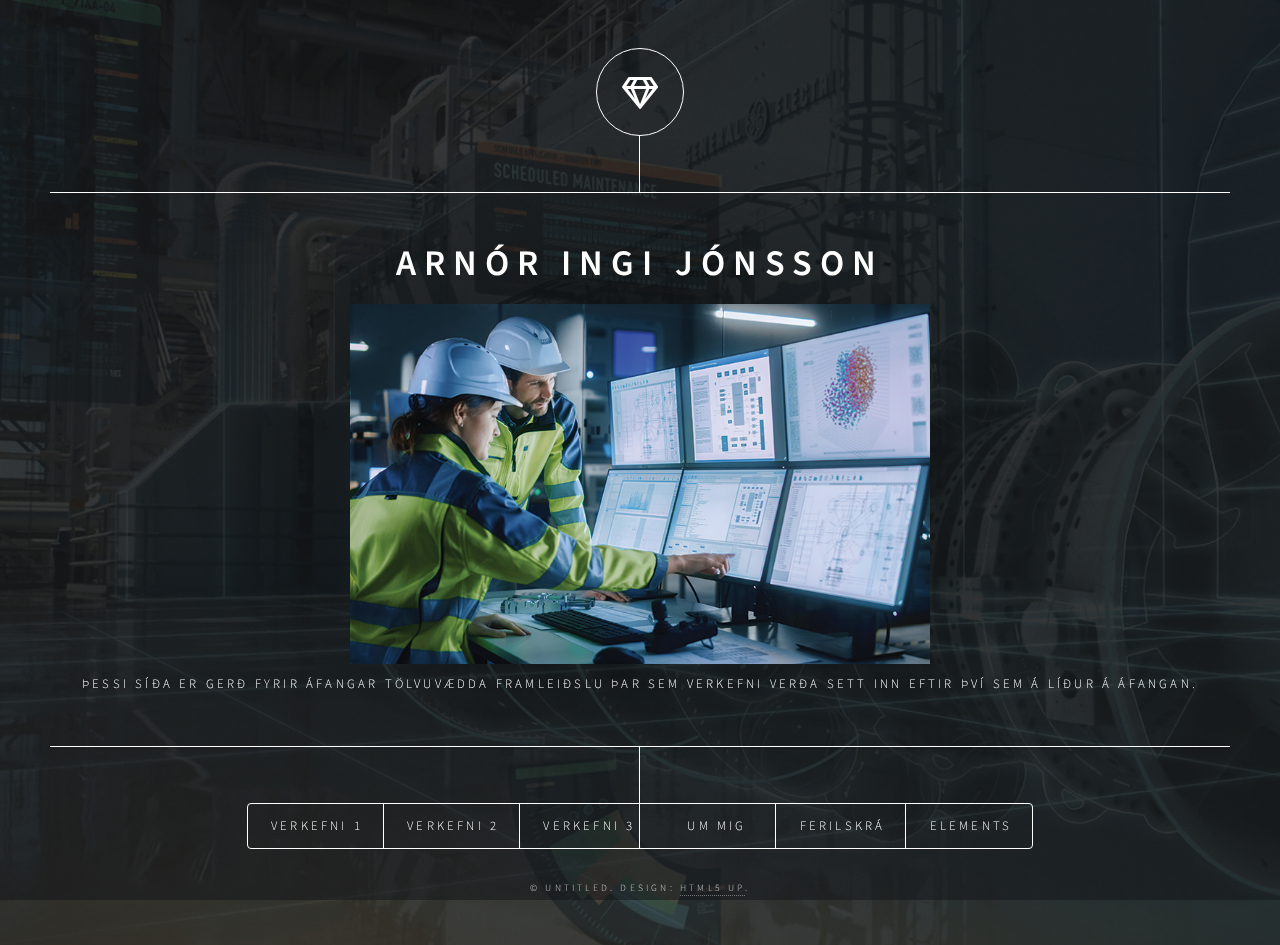
==== index.html @ 2e045e2d "new file:   .vscode/launch.json 	new file:   LICENSE.txt 	new file:   README.txt 	new file:   assets" ====
<!DOCTYPE HTML>
<!--
	Dimension by HTML5 UP
	html5up.net | @ajlkn
	Free for personal and commercial use under the CCA 3.0 license (html5up.net/license)
-->
<html>
	<head>
		<title>VEL608G AIJ8</title>
		<link rel="icon" href="images/A.png">

		<meta charset="utf-8" />
		<meta name="viewport" content="width=device-width, initial-scale=1, user-scalable=no" />
		<link rel="stylesheet" href="assets/css/main.css" />
		<noscript><link rel="stylesheet" href="assets/css/noscript.css" /></noscript>
	</head>
	<body class="is-preload">

		<!-- Wrapper -->
			<div id="wrapper">

				<!-- Header -->
					<header id="header">
						<div class="logo">
							<span class="icon fa-gem"></span>
						</div>
						<div class="content">
							<div class="inner">
								<h1>Arnór Ingi Jónsson</h1>
								<img src="images/framleidsla800x580.jpg" style="width:580px; height:360px; object-fit: cover;">


								<p>Þessi síða er gerð fyrir áfangar Tölvuvædda framleiðslu þar sem verkefni verða sett inn eftir því sem á líður á áfangan.</p>
									
							
							</div>
						</div>
						<nav>
							<ul>
								<li><a href="#verkefni1">Verkefni 1</a></li>
								<li><a href="#work">Verkefni 2</a></li>
								<li><a href="#verkefni3">Verkefni 3</a></li>
								<li><a href="#about">Um mig</a></li>
								<li><a href="#Ferilskra">Ferilskrá</a></li>
								<li><a href="#elements">elements</a></li>
								<!--<li><a href="#elements">Elements</a></li>-->
							</ul>
						</nav>
					</header>

				<!-- Main -->
					<div id="main">

						<!-- Verkefni 1 -->
							<article id="verkefni1">
								<h2 class="major">Gerð heimasíðu</u></h2>
								<span class="image main"><img src="images/dimension710x290.jpg" alt="" /></span>
								<p> Í upp hafi var hafist handar og kynnt sé það sem verið var að fara út í  <a href="#about">#</a>.</p>
								<p>Lorem ipsum dolor sit amet, consectetur adipiscing elit. Duis dapibus rutrum facilisis. Class aptent taciti sociosqu ad litora torquent per conubia nostra, per inceptos himenaeos. Etiam tristique libero eu nibh porttitor fermentum. Nullam venenatis erat id vehicula viverra. Nunc ultrices eros ut ultricies condimentum. Mauris risus lacus, blandit sit amet venenatis non, bibendum vitae dolor. Nunc lorem mauris, fringilla in aliquam at, euismod in lectus. Pellentesque habitant morbi tristique senectus et netus et malesuada fames ac turpis egestas. In non lorem sit amet elit placerat maximus. Pellentesque aliquam maximus risus, vel sed vehicula.</p>
							</article>

						<!-- Work -->
							<article id="work">
								<h2 class="major">Work</h2>
								<span class="image main"><img src="images/pic02.jpg" alt="" /></span>
								<p>Adipiscing magna sed dolor elit. Praesent eleifend dignissim arcu, at eleifend sapien imperdiet ac. Aliquam erat volutpat. Praesent urna nisi, fringila lorem et vehicula lacinia quam. Integer sollicitudin mauris nec lorem luctus ultrices.</p>
								<p>Nullam et orci eu lorem consequat tincidunt vivamus et sagittis libero. Mauris aliquet magna magna sed nunc rhoncus pharetra. Pellentesque condimentum sem. In efficitur ligula tate urna. Maecenas laoreet massa vel lacinia pellentesque lorem ipsum dolor. Nullam et orci eu lorem consequat tincidunt. Vivamus et sagittis libero. Mauris aliquet magna magna sed nunc rhoncus amet feugiat tempus.</p>
							</article>
						
						<!-- Verkefni 3 -->
						<article id="verkefni3">
							<h2 class="major">Verkefni 3</u></h2>
							<span class="image main"><img src="images/dimension710x290.jpg" alt="" /></span>
							<p>Hér kemur verkefni 3 þegar farið verðu að vinna í því</p>	
						</article>

						<!-- About -->
							<article id="about">
								<h2 class="major">About</h2>
								<span class="image main"><img src="images/pic03.jpg" alt="" /></span>
								<p>Lorem ipsum dolor sit amet, consectetur et adipiscing elit. Praesent eleifend dignissim arcu, at eleifend sapien imperdiet ac. Aliquam erat volutpat. Praesent urna nisi, fringila lorem et vehicula lacinia quam. Integer sollicitudin mauris nec lorem luctus ultrices. Aliquam libero et malesuada fames ac ante ipsum primis in faucibus. Cras viverra ligula sit amet ex mollis mattis lorem ipsum dolor sit amet.</p>
							</article>

						<!-- Ferilskra -->
							<article id="Ferilskra">
								<h2 class="major">Ferilskrá</h2>
								<h3 class="major">Um Mig </h3>
								<p>Ég heiti Arnór Ingi Jónsson og er nemandi við vélaverkfræði í Háskóla Íslands. Námsferill minn í Háskóla Íslands hófst haustið 2020 þegar ég hóf nám í Iðnaðarverkfræði til vors 2021.    </p>
								<h6 class="major">Menntun</h6>
								<p>Fjölbrautaskólinn í Garðabæ &emsp; 2016 - 2019 <br>
									Iðnaðarverkfræði Háskóli Íslands &emsp; 2020 - 2021<br>
									Vélavekfræði Háskóli Íslands &emsp; 2022 -</p>
								<form method="post" action="#">
									<div class="fields">
										<div class="field half">
											<label for="name">Name</label>
											<input type="text" name="name" id="name" />
										</div>
										<div class="field half">
											<label for="email">Email</label>
											<input type="text" name="email" id="email" />
										</div>
										<div class="field">
											<label for="message">Message</label>
											<textarea name="message" id="message" rows="4"></textarea>
										</div>
									</div>
									<ul class="actions">
										<li><input type="submit" value="Send Message" class="primary" /></li>
										<li><input type="reset" value="Reset" /></li>
									</ul>
								</form>
								<ul class="icons">
									<li><a href="#" class="icon brands fa-twitter"><span class="label">Twitter</span></a></li>
									<li><a href="#" class="icon brands fa-facebook-f"><span class="label">Facebook</span></a></li>
									<li><a href="#" class="icon brands fa-instagram"><span class="label">Instagram</span></a></li>
									<li><a href="#" class="icon brands fa-github"><span class="label">GitHub</span></a></li>
								</ul>
							</article>

						<!-- Elements -->
							<article id="elements">
								<h2 class="major">Elements</h2>

								<section>
									<h3 class="major">Text</h3>
									<p>This is <b>bold</b> and this is <strong>strong</strong>. This is <i>italic</i> and this is <em>emphasized</em>.
									This is <sup>superscript</sup> text and this is <sub>subscript</sub> text.
									This is <u>underlined</u> and this is code: <code>for (;;) { ... }</code>. Finally, <a href="#">this is a link</a>.</p>
									<hr />
									<h2>Heading Level 2</h2>
									<h3>Heading Level 3</h3>
									<h4>Heading Level 4</h4>
									<h5>Heading Level 5</h5>
									<h6>Heading Level 6</h6>
									<hr />
									<h4>Blockquote</h4>
									<blockquote>Fringilla nisl. Donec accumsan interdum nisi, quis tincidunt felis sagittis eget tempus euismod. Vestibulum ante ipsum primis in faucibus vestibulum. Blandit adipiscing eu felis iaculis volutpat ac adipiscing accumsan faucibus. Vestibulum ante ipsum primis in faucibus lorem ipsum dolor sit amet nullam adipiscing eu felis.</blockquote>
									<h4>Preformatted</h4>
									<pre><code>i = 0;

while (!deck.isInOrder()) {
    print 'Iteration ' + i;
    deck.shuffle();
    i++;
}

print 'It took ' + i + ' iterations to sort the deck.';</code></pre>
								</section>

								<section>
									<h3 class="major">Lists</h3>

									<h4>Unordered</h4>
									<ul>
										<li>Dolor pulvinar etiam.</li>
										<li>Sagittis adipiscing.</li>
										<li>Felis enim feugiat.</li>
									</ul>

									<h4>Alternate</h4>
									<ul class="alt">
										<li>Dolor pulvinar etiam.</li>
										<li>Sagittis adipiscing.</li>
										<li>Felis enim feugiat.</li>
									</ul>

									<h4>Ordered</h4>
									<ol>
										<li>Dolor pulvinar etiam.</li>
										<li>Etiam vel felis viverra.</li>
										<li>Felis enim feugiat.</li>
										<li>Dolor pulvinar etiam.</li>
										<li>Etiam vel felis lorem.</li>
										<li>Felis enim et feugiat.</li>
									</ol>
									<h4>Icons</h4>
									<ul class="icons">
										<li><a href="#" class="icon brands fa-twitter"><span class="label">Twitter</span></a></li>
										<li><a href="#" class="icon brands fa-facebook-f"><span class="label">Facebook</span></a></li>
										<li><a href="#" class="icon brands fa-instagram"><span class="label">Instagram</span></a></li>
										<li><a href="#" class="icon brands fa-github"><span class="label">Github</span></a></li>
									</ul>

									<h4>Actions</h4>
									<ul class="actions">
										<li><a href="#" class="button primary">Default</a></li>
										<li><a href="#" class="button">Default</a></li>
									</ul>
									<ul class="actions stacked">
										<li><a href="#" class="button primary">Default</a></li>
										<li><a href="#" class="button">Default</a></li>
									</ul>
								</section>

								<section>
									<h3 class="major">Table</h3>
									<h4>Default</h4>
									<div class="table-wrapper">
										<table>
											<thead>
												<tr>
													<th>Name</th>
													<th>Description</th>
													<th>Price</th>
												</tr>
											</thead>
											<tbody>
												<tr>
													<td>Item One</td>
													<td>Ante turpis integer aliquet porttitor.</td>
													<td>29.99</td>
												</tr>
												<tr>
													<td>Item Two</td>
													<td>Vis ac commodo adipiscing arcu aliquet.</td>
													<td>19.99</td>
												</tr>
												<tr>
													<td>Item Three</td>
													<td> Morbi faucibus arcu accumsan lorem.</td>
													<td>29.99</td>
												</tr>
												<tr>
													<td>Item Four</td>
													<td>Vitae integer tempus condimentum.</td>
													<td>19.99</td>
												</tr>
												<tr>
													<td>Item Five</td>
													<td>Ante turpis integer aliquet porttitor.</td>
													<td>29.99</td>
												</tr>
											</tbody>
											<tfoot>
												<tr>
													<td colspan="2"></td>
													<td>100.00</td>
												</tr>
											</tfoot>
										</table>
									</div>

									<h4>Alternate</h4>
									<div class="table-wrapper">
										<table class="alt">
											<thead>
												<tr>
													<th>Name</th>
													<th>Description</th>
													<th>Price</th>
												</tr>
											</thead>
											<tbody>
												<tr>
													<td>Item One</td>
													<td>Ante turpis integer aliquet porttitor.</td>
													<td>29.99</td>
												</tr>
												<tr>
													<td>Item Two</td>
													<td>Vis ac commodo adipiscing arcu aliquet.</td>
													<td>19.99</td>
												</tr>
												<tr>
													<td>Item Three</td>
													<td> Morbi faucibus arcu accumsan lorem.</td>
													<td>29.99</td>
												</tr>
												<tr>
													<td>Item Four</td>
													<td>Vitae integer tempus condimentum.</td>
													<td>19.99</td>
												</tr>
												<tr>
													<td>Item Five</td>
													<td>Ante turpis integer aliquet porttitor.</td>
													<td>29.99</td>
												</tr>
											</tbody>
											<tfoot>
												<tr>
													<td colspan="2"></td>
													<td>100.00</td>
												</tr>
											</tfoot>
										</table>
									</div>
								</section>

								<section>
									<h3 class="major">Buttons</h3>
									<ul class="actions">
										<li><a href="#" class="button primary">Primary</a></li>
										<li><a href="#" class="button">Default</a></li>
									</ul>
									<ul class="actions">
										<li><a href="#" class="button">Default</a></li>
										<li><a href="#" class="button small">Small</a></li>
									</ul>
									<ul class="actions">
										<li><a href="#" class="button primary icon solid fa-download">Icon</a></li>
										<li><a href="#" class="button icon solid fa-download">Icon</a></li>
									</ul>
									<ul class="actions">
										<li><span class="button primary disabled">Disabled</span></li>
										<li><span class="button disabled">Disabled</span></li>
									</ul>
								</section>

								<section>
									<h3 class="major">Form</h3>
									<form method="post" action="#">
										<div class="fields">
											<div class="field half">
												<label for="demo-name">Name</label>
												<input type="text" name="demo-name" id="demo-name" value="" placeholder="Jane Doe" />
											</div>
											<div class="field half">
												<label for="demo-email">Email</label>
												<input type="email" name="demo-email" id="demo-email" value="" placeholder="jane@untitled.tld" />
											</div>
											<div class="field">
												<label for="demo-category">Category</label>
												<select name="demo-category" id="demo-category">
													<option value="">-</option>
													<option value="1">Manufacturing</option>
													<option value="1">Shipping</option>
													<option value="1">Administration</option>
													<option value="1">Human Resources</option>
												</select>
											</div>
											<div class="field half">
												<input type="radio" id="demo-priority-low" name="demo-priority" checked>
												<label for="demo-priority-low">Low</label>
											</div>
											<div class="field half">
												<input type="radio" id="demo-priority-high" name="demo-priority">
												<label for="demo-priority-high">High</label>
											</div>
											<div class="field half">
												<input type="checkbox" id="demo-copy" name="demo-copy">
												<label for="demo-copy">Email me a copy</label>
											</div>
											<div class="field half">
												<input type="checkbox" id="demo-human" name="demo-human" checked>
												<label for="demo-human">Not a robot</label>
											</div>
											<div class="field">
												<label for="demo-message">Message</label>
												<textarea name="demo-message" id="demo-message" placeholder="Enter your message" rows="6"></textarea>
											</div>
										</div>
										<ul class="actions">
											<li><input type="submit" value="Send Message" class="primary" /></li>
											<li><input type="reset" value="Reset" /></li>
										</ul>
									</form>
								</section>

							</article>

					</div>

				<!-- Footer -->
					<footer id="footer">
						<p class="copyright">&copy; Untitled. Design: <a href="https://html5up.net">HTML5 UP</a>.</p>
					</footer>

			</div>

		<!-- BG -->
			<div id="bg"></div>

		<!-- Scripts -->
			<script src="assets/js/jquery.min.js"></script>
			<script src="assets/js/browser.min.js"></script>
			<script src="assets/js/breakpoints.min.js"></script>
			<script src="assets/js/util.js"></script>
			<script src="assets/js/main.js"></script>

	</body>
</html>
---- assets/css/main.css ----
@import url(fontawesome-all.min.css);
@import url("https://fonts.googleapis.com/css?family=Source+Sans+Pro:300italic,600italic,300,600");

/*
	Dimension by HTML5 UP
	html5up.net | @ajlkn
	Free for personal and commercial use under the CCA 3.0 license (html5up.net/license)
*/

html, body, div, span, applet, object,
iframe, h1, h2, h3, h4, h5, h6, p, blockquote,
pre, a, abbr, acronym, address, big, cite,
code, del, dfn, em, img, ins, kbd, q, s, samp,
small, strike, strong, sub, sup, tt, var, b,
u, i, center, dl, dt, dd, ol, ul, li, fieldset,
form, label, legend, table, caption, tbody,
tfoot, thead, tr, th, td, article, aside,
canvas, details, embed, figure, figcaption,
footer, header, hgroup, menu, nav, output, ruby,
section, summary, time, mark, audio, video {
	margin: 0;
	padding: 0;
	border: 0;
	font-size: 100%;
	font: inherit;
	vertical-align: baseline;}

article, aside, details, figcaption, figure,
footer, header, hgroup, menu, nav, section {
	display: block;}

body {
	line-height: 1;
}

ol, ul {
	list-style: none;
}

blockquote, q {
	quotes: none;
}

	blockquote:before, blockquote:after, q:before, q:after {
		content: '';
		content: none;
	}

table {
	border-collapse: collapse;
	border-spacing: 0;
}

body {
	-webkit-text-size-adjust: none;
}

mark {
	background-color: transparent;
	color: inherit;
}

input::-moz-focus-inner {
	border: 0;
	padding: 0;
}

input, select, textarea {
	-moz-appearance: none;
	-webkit-appearance: none;
	-ms-appearance: none;
	appearance: none;
}

/* Basic */

	@-ms-viewport {
		width: device-width;
	}

	@media screen and (max-width: 480px) {

		html, body {
			min-width: 320px;
		}

	}

	html {
		box-sizing: border-box;
	}

	*, *:before, *:after {
		box-sizing: inherit;
	}

	body {
		background: #1b1f22;
	}

		body.is-preload *, body.is-preload *:before, body.is-preload *:after {
			-moz-animation: none !important;
			-webkit-animation: none !important;
			-ms-animation: none !important;
			animation: none !important;
			-moz-transition: none !important;
			-webkit-transition: none !important;
			-ms-transition: none !important;
			transition: none !important;
		}

/* Type */

	html {
		font-size: 16pt;
	}

		@media screen and (max-width: 1680px) {

			html {
				font-size: 12pt;
			}

		}

		@media screen and (max-width: 736px) {

			html {
				font-size: 11pt;
			}

		}

		@media screen and (max-width: 360px) {

			html {
				font-size: 10pt;
			}

		}

	body, input, select, textarea {
		color: #ffffff;
		font-family: "Source Sans Pro", sans-serif;
		font-weight: 300;
		font-size: 1rem;
		line-height: 1.65;
	}

	a {
		-moz-transition: color 0.2s ease-in-out, background-color 0.2s ease-in-out, border-bottom-color 0.2s ease-in-out;
		-webkit-transition: color 0.2s ease-in-out, background-color 0.2s ease-in-out, border-bottom-color 0.2s ease-in-out;
		-ms-transition: color 0.2s ease-in-out, background-color 0.2s ease-in-out, border-bottom-color 0.2s ease-in-out;
		transition: color 0.2s ease-in-out, background-color 0.2s ease-in-out, border-bottom-color 0.2s ease-in-out;
		border-bottom: dotted 1px rgba(255, 255, 255, 0.5);
		text-decoration: none;
		color: inherit;
	}

		a:hover {
			border-bottom-color: transparent;
		}

	strong, b {
		color: #ffffff;
		font-weight: 600;
	}

	em, i {
		font-style: italic;
	}

	p {
		margin: 0 0 2rem 0;
	}

	h1, h2, h3, h4, h5, h6 {
		color: #ffffff;
		font-weight: 600;
		line-height: 1.5;
		margin: 0 0 1rem 0;
		text-transform: uppercase;
		letter-spacing: 0.2rem;
	}

		h1 a, h2 a, h3 a, h4 a, h5 a, h6 a {
			color: inherit;
			text-decoration: none;
		}

		h1.major, h2.major, h3.major, h4.major, h5.major, h6.major {
			border-bottom: solid 1px #ffffff;
			width: -moz-max-content;
			width: -webkit-max-content;
			width: -ms-max-content;
			width: max-content;
			padding-bottom: 0.5rem;
			margin: 0 0 2rem 0;
		}

	h1 {
		font-size: 2.25rem;
		line-height: 1.3;
		letter-spacing: 0.5rem;
	}

	h2 {
		font-size: 1.5rem;
		line-height: 1.4;
		letter-spacing: 0.5rem;
	}

	h3 {
		font-size: 1rem;
	}

	h4 {
		font-size: 0.8rem;
	}

	h5 {
		font-size: 0.7rem;
	}

	h6 {
		font-size: 0.6rem;
	}

	@media screen and (max-width: 736px) {

		h1 {
			font-size: 1.75rem;
			line-height: 1.4;
		}

		h2 {
			font-size: 1.25em;
			line-height: 1.5;
		}

	}

	sub {
		font-size: 0.8rem;
		position: relative;
		top: 0.5rem;
	}

	sup {
		font-size: 0.8rem;
		position: relative;
		top: -0.5rem;
	}

	blockquote {
		border-left: solid 4px #ffffff;
		font-style: italic;
		margin: 0 0 2rem 0;
		padding: 0.5rem 0 0.5rem 2rem;
	}

	code {
		background: rgba(255, 255, 255, 0.075);
		border-radius: 4px;
		font-family: "Courier New", monospace;
		font-size: 0.9rem;
		margin: 0 0.25rem;
		padding: 0.25rem 0.65rem;
	}

	pre {
		-webkit-overflow-scrolling: touch;
		font-family: "Courier New", monospace;
		font-size: 0.9rem;
		margin: 0 0 2rem 0;
	}

		pre code {
			display: block;
			line-height: 1.75;
			padding: 1rem 1.5rem;
			overflow-x: auto;
		}

	hr {
		border: 0;
		border-bottom: solid 1px #ffffff;
		margin: 2.75rem 0;
	}

	.align-left {
		text-align: left;
	}

	.align-center {
		text-align: center;
	}

	.align-right {
		text-align: right;
	}

/* Form */

	form {
		margin: 0 0 2rem 0;
	}

		form > :last-child {
			margin-bottom: 0;
		}

		form > .fields {
			display: -moz-flex;
			display: -webkit-flex;
			display: -ms-flex;
			display: flex;
			-moz-flex-wrap: wrap;
			-webkit-flex-wrap: wrap;
			-ms-flex-wrap: wrap;
			flex-wrap: wrap;
			width: calc(100% + 3rem);
			margin: -1.5rem 0 2rem -1.5rem;
		}

			form > .fields > .field {
				-moz-flex-grow: 0;
				-webkit-flex-grow: 0;
				-ms-flex-grow: 0;
				flex-grow: 0;
				-moz-flex-shrink: 0;
				-webkit-flex-shrink: 0;
				-ms-flex-shrink: 0;
				flex-shrink: 0;
				padding: 1.5rem 0 0 1.5rem;
				width: calc(100% - 1.5rem);
			}

				form > .fields > .field.half {
					width: calc(50% - 0.75rem);
				}

				form > .fields > .field.third {
					width: calc(100%/3 - 0.5rem);
				}

				form > .fields > .field.quarter {
					width: calc(25% - 0.375rem);
				}

		@media screen and (max-width: 480px) {

			form > .fields {
				width: calc(100% + 3rem);
				margin: -1.5rem 0 2rem -1.5rem;
			}

				form > .fields > .field {
					padding: 1.5rem 0 0 1.5rem;
					width: calc(100% - 1.5rem);
				}

					form > .fields > .field.half {
						width: calc(100% - 1.5rem);
					}

					form > .fields > .field.third {
						width: calc(100% - 1.5rem);
					}

					form > .fields > .field.quarter {
						width: calc(100% - 1.5rem);
					}

		}

	label {
		color: #ffffff;
		display: block;
		font-size: 0.8rem;
		font-weight: 300;
		letter-spacing: 0.2rem;
		line-height: 1.5;
		margin: 0 0 1rem 0;
		text-transform: uppercase;
	}

	input[type="text"],
	input[type="password"],
	input[type="email"],
	input[type="tel"],
	select,
	textarea {
		-moz-appearance: none;
		-webkit-appearance: none;
		-ms-appearance: none;
		appearance: none;
		-moz-transition: border-color 0.2s ease-in-out, box-shadow 0.2s ease-in-out, background-color 0.2s ease-in-out;
		-webkit-transition: border-color 0.2s ease-in-out, box-shadow 0.2s ease-in-out, background-color 0.2s ease-in-out;
		-ms-transition: border-color 0.2s ease-in-out, box-shadow 0.2s ease-in-out, background-color 0.2s ease-in-out;
		transition: border-color 0.2s ease-in-out, box-shadow 0.2s ease-in-out, background-color 0.2s ease-in-out;
		background-color: transparent;
		border-radius: 4px;
		border: solid 1px #ffffff;
		color: inherit;
		display: block;
		outline: 0;
		padding: 0 1rem;
		text-decoration: none;
		width: 100%;
	}

		input[type="text"]:invalid,
		input[type="password"]:invalid,
		input[type="email"]:invalid,
		input[type="tel"]:invalid,
		select:invalid,
		textarea:invalid {
			box-shadow: none;
		}

		input[type="text"]:focus,
		input[type="password"]:focus,
		input[type="email"]:focus,
		input[type="tel"]:focus,
		select:focus,
		textarea:focus {
			background: rgba(255, 255, 255, 0.075);
			border-color: #ffffff;
			box-shadow: 0 0 0 1px #ffffff;
		}

	select {
		background-image: url("data:image/svg+xml;charset=utf8,%3Csvg xmlns='http://www.w3.org/2000/svg' width='40' height='40' preserveAspectRatio='none' viewBox='0 0 40 40'%3E%3Cpath d='M9.4,12.3l10.4,10.4l10.4-10.4c0.2-0.2,0.5-0.4,0.9-0.4c0.3,0,0.6,0.1,0.9,0.4l3.3,3.3c0.2,0.2,0.4,0.5,0.4,0.9 c0,0.4-0.1,0.6-0.4,0.9L20.7,31.9c-0.2,0.2-0.5,0.4-0.9,0.4c-0.3,0-0.6-0.1-0.9-0.4L4.3,17.3c-0.2-0.2-0.4-0.5-0.4-0.9 c0-0.4,0.1-0.6,0.4-0.9l3.3-3.3c0.2-0.2,0.5-0.4,0.9-0.4S9.1,12.1,9.4,12.3z' fill='%23ffffff' /%3E%3C/svg%3E");
		background-size: 1.25rem;
		background-repeat: no-repeat;
		background-position: calc(100% - 1rem) center;
		height: 2.75rem;
		padding-right: 2.75rem;
		text-overflow: ellipsis;
	}

		select option {
			color: #ffffff;
			background: #1b1f22;
		}

		select:focus::-ms-value {
			background-color: transparent;
		}

		select::-ms-expand {
			display: none;
		}

	input[type="text"],
	input[type="password"],
	input[type="email"],
	select {
		height: 2.75rem;
	}

	textarea {
		padding: 0.75rem 1rem;
	}

	input[type="checkbox"],
	input[type="radio"] {
		-moz-appearance: none;
		-webkit-appearance: none;
		-ms-appearance: none;
		appearance: none;
		display: block;
		float: left;
		margin-right: -2rem;
		opacity: 0;
		width: 1rem;
		z-index: -1;
	}

		input[type="checkbox"] + label,
		input[type="radio"] + label {
			text-decoration: none;
			-moz-user-select: none;
			-webkit-user-select: none;
			-ms-user-select: none;
			user-select: none;
			color: #ffffff;
			cursor: pointer;
			display: inline-block;
			font-size: 0.8rem;
			font-weight: 300;
			margin: 0 0 0.5rem 0;
			padding-left: 2.65rem;
			padding-right: 0.75rem;
			position: relative;
		}

			input[type="checkbox"] + label:before,
			input[type="radio"] + label:before {
				-moz-osx-font-smoothing: grayscale;
				-webkit-font-smoothing: antialiased;
				display: inline-block;
				font-style: normal;
				font-variant: normal;
				text-rendering: auto;
				line-height: 1;
				text-transform: none !important;
				font-family: 'Font Awesome 5 Free';
				font-weight: 900;
			}

			input[type="checkbox"] + label:before,
			input[type="radio"] + label:before {
				-moz-transition: border-color 0.2s ease-in-out, box-shadow 0.2s ease-in-out, background-color 0.2s ease-in-out;
				-webkit-transition: border-color 0.2s ease-in-out, box-shadow 0.2s ease-in-out, background-color 0.2s ease-in-out;
				-ms-transition: border-color 0.2s ease-in-out, box-shadow 0.2s ease-in-out, background-color 0.2s ease-in-out;
				transition: border-color 0.2s ease-in-out, box-shadow 0.2s ease-in-out, background-color 0.2s ease-in-out;
				border-radius: 4px;
				border: solid 1px #ffffff;
				content: '';
				display: inline-block;
				height: 1.65rem;
				left: 0;
				line-height: 1.65rem;
				position: absolute;
				text-align: center;
				top: -0.15rem;
				width: 1.65rem;
			}

		input[type="checkbox"]:checked + label:before,
		input[type="radio"]:checked + label:before {
			background: #ffffff !important;
			border-color: #ffffff !important;
			color: #1b1f22;
			content: '\f00c';
		}

		input[type="checkbox"]:focus + label:before,
		input[type="radio"]:focus + label:before {
			background: rgba(255, 255, 255, 0.075);
			border-color: #ffffff;
			box-shadow: 0 0 0 1px #ffffff;
		}

	input[type="checkbox"] + label:before {
		border-radius: 4px;
	}

	input[type="radio"] + label:before {
		border-radius: 100%;
	}

	::-webkit-input-placeholder {
		color: rgba(255, 255, 255, 0.5) !important;
		opacity: 1.0;
	}

	:-moz-placeholder {
		color: rgba(255, 255, 255, 0.5) !important;
		opacity: 1.0;
	}

	::-moz-placeholder {
		color: rgba(255, 255, 255, 0.5) !important;
		opacity: 1.0;
	}

	:-ms-input-placeholder {
		color: rgba(255, 255, 255, 0.5) !important;
		opacity: 1.0;
	}

	.formerize-placeholder {
		color: rgba(255, 255, 255, 0.5) !important;
		opacity: 1.0;
	}

/* Box */

	.box {
		border-radius: 4px;
		border: solid 1px #ffffff;
		margin-bottom: 2rem;
		padding: 1.5em;
	}

		.box > :last-child,
		.box > :last-child > :last-child,
		.box > :last-child > :last-child > :last-child {
			margin-bottom: 0;
		}

		.box.alt {
			border: 0;
			border-radius: 0;
			padding: 0;
		}

/* Icon */

	.icon {
		text-decoration: none;
		border-bottom: none;
		position: relative;
	}

		.icon:before {
			-moz-osx-font-smoothing: grayscale;
			-webkit-font-smoothing: antialiased;
			display: inline-block;
			font-style: normal;
			font-variant: normal;
			text-rendering: auto;
			line-height: 1;
			text-transform: none !important;
			font-family: 'Font Awesome 5 Free';
			font-weight: 400;
		}

		.icon > .label {
			display: none;
		}

		.icon:before {
			line-height: inherit;
		}

		.icon.solid:before {
			font-weight: 900;
		}

		.icon.brands:before {
			font-family: 'Font Awesome 5 Brands';
		}

/* Image */

	.image {
		border-radius: 4px;
		border: 0;
		display: inline-block;
		position: relative;
	}

		.image:before {
			pointer-events: none;
			background-image: url("../../images/overlay.png");
			background-color: rgba(19, 21, 25, 0.5);
			border-radius: 4px;
			content: '';
			display: block;
			height: 100%;
			left: 0;
			opacity: 0.5;
			position: absolute;
			top: 0;
			width: 100%;
		}

		.image img {
			border-radius: 4px;
			display: block;
		}

		.image.left, .image.right {
			max-width: 40%;
		}

			.image.left img, .image.right img {
				width: 100%;
			}

		.image.left {
			float: left;
			padding: 0 1.5em 1em 0;
			top: 0.25em;
		}

		.image.right {
			float: right;
			padding: 0 0 1em 1.5em;
			top: 0.25em;
		}

		.image.fit {
			display: block;
			margin: 0 0 2rem 0;
			width: 100%;
		}

			.image.fit img {
				width: 100%;
			}

		.image.main {
			display: block;
			margin: 2.5rem 0;
			width: 100%;
		}

			.image.main img {
				width: 100%;
			}

		@media screen and (max-width: 736px) {

			.image.main {
				margin: 2rem 0;
			}

		}

		@media screen and (max-width: 480px) {

			.image.main {
				margin: 1.5rem 0;
			}

		}

/* List */

	ol {
		list-style: decimal;
		margin: 0 0 2rem 0;
		padding-left: 1.25em;
	}

		ol li {
			padding-left: 0.25em;
		}

	ul {
		list-style: disc;
		margin: 0 0 2rem 0;
		padding-left: 1em;
	}

		ul li {
			padding-left: 0.5em;
		}

		ul.alt {
			list-style: none;
			padding-left: 0;
		}

			ul.alt li {
				border-top: solid 1px #ffffff;
				padding: 0.5em 0;
			}

				ul.alt li:first-child {
					border-top: 0;
					padding-top: 0;
				}

	dl {
		margin: 0 0 2rem 0;
	}

		dl dt {
			display: block;
			font-weight: 600;
			margin: 0 0 1rem 0;
		}

		dl dd {
			margin-left: 2rem;
		}

/* Actions */

	ul.actions {
		display: -moz-flex;
		display: -webkit-flex;
		display: -ms-flex;
		display: flex;
		cursor: default;
		list-style: none;
		margin-left: -1rem;
		padding-left: 0;
	}

		ul.actions li {
			padding: 0 0 0 1rem;
			vertical-align: middle;
		}

		ul.actions.special {
			-moz-justify-content: center;
			-webkit-justify-content: center;
			-ms-justify-content: center;
			justify-content: center;
			width: 100%;
			margin-left: 0;
		}

			ul.actions.special li:first-child {
				padding-left: 0;
			}

		ul.actions.stacked {
			-moz-flex-direction: column;
			-webkit-flex-direction: column;
			-ms-flex-direction: column;
			flex-direction: column;
			margin-left: 0;
		}

			ul.actions.stacked li {
				padding: 1.3rem 0 0 0;
			}

				ul.actions.stacked li:first-child {
					padding-top: 0;
				}

		ul.actions.fit {
			width: calc(100% + 1rem);
		}

			ul.actions.fit li {
				-moz-flex-grow: 1;
				-webkit-flex-grow: 1;
				-ms-flex-grow: 1;
				flex-grow: 1;
				-moz-flex-shrink: 1;
				-webkit-flex-shrink: 1;
				-ms-flex-shrink: 1;
				flex-shrink: 1;
				width: 100%;
			}

				ul.actions.fit li > * {
					width: 100%;
				}

			ul.actions.fit.stacked {
				width: 100%;
			}

		@media screen and (max-width: 480px) {

			ul.actions:not(.fixed) {
				-moz-flex-direction: column;
				-webkit-flex-direction: column;
				-ms-flex-direction: column;
				flex-direction: column;
				margin-left: 0;
				width: 100% !important;
			}

				ul.actions:not(.fixed) li {
					-moz-flex-grow: 1;
					-webkit-flex-grow: 1;
					-ms-flex-grow: 1;
					flex-grow: 1;
					-moz-flex-shrink: 1;
					-webkit-flex-shrink: 1;
					-ms-flex-shrink: 1;
					flex-shrink: 1;
					padding: 1rem 0 0 0;
					text-align: center;
					width: 100%;
				}

					ul.actions:not(.fixed) li > * {
						width: 100%;
					}

					ul.actions:not(.fixed) li:first-child {
						padding-top: 0;
					}

					ul.actions:not(.fixed) li input[type="submit"],
					ul.actions:not(.fixed) li input[type="reset"],
					ul.actions:not(.fixed) li input[type="button"],
					ul.actions:not(.fixed) li button,
					ul.actions:not(.fixed) li .button {
						width: 100%;
					}

						ul.actions:not(.fixed) li input[type="submit"].icon:before,
						ul.actions:not(.fixed) li input[type="reset"].icon:before,
						ul.actions:not(.fixed) li input[type="button"].icon:before,
						ul.actions:not(.fixed) li button.icon:before,
						ul.actions:not(.fixed) li .button.icon:before {
							margin-left: -0.5em;
						}

		}

/* Icons */

	ul.icons {
		cursor: default;
		list-style: none;
		padding-left: 0;
	}

		ul.icons li {
			display: inline-block;
			padding: 0 0.75em 0 0;
		}

			ul.icons li:last-child {
				padding-right: 0;
			}

			ul.icons li a {
				border-radius: 100%;
				box-shadow: inset 0 0 0 1px #ffffff;
				display: inline-block;
				height: 2.25rem;
				line-height: 2.25rem;
				text-align: center;
				width: 2.25rem;
			}

				ul.icons li a:hover {
					background-color: rgba(255, 255, 255, 0.075);
				}

				ul.icons li a:active {
					background-color: rgba(255, 255, 255, 0.175);
				}

/* Table */

	.table-wrapper {
		-webkit-overflow-scrolling: touch;
		overflow-x: auto;
	}

	table {
		margin: 0 0 2rem 0;
		width: 100%;
	}

		table tbody tr {
			border: solid 1px #ffffff;
			border-left: 0;
			border-right: 0;
		}

			table tbody tr:nth-child(2n + 1) {
				background-color: rgba(255, 255, 255, 0.075);
			}

		table td {
			padding: 0.75em 0.75em;
		}

		table th {
			color: #ffffff;
			font-size: 0.9em;
			font-weight: 600;
			padding: 0 0.75em 0.75em 0.75em;
			text-align: left;
		}

		table thead {
			border-bottom: solid 2px #ffffff;
		}

		table tfoot {
			border-top: solid 2px #ffffff;
		}

		table.alt {
			border-collapse: separate;
		}

			table.alt tbody tr td {
				border: solid 1px #ffffff;
				border-left-width: 0;
				border-top-width: 0;
			}

				table.alt tbody tr td:first-child {
					border-left-width: 1px;
				}

			table.alt tbody tr:first-child td {
				border-top-width: 1px;
			}

			table.alt thead {
				border-bottom: 0;
			}

			table.alt tfoot {
				border-top: 0;
			}

/* Button */

	input[type="submit"],
	input[type="reset"],
	input[type="button"],
	button,
	.button {
		-moz-appearance: none;
		-webkit-appearance: none;
		-ms-appearance: none;
		appearance: none;
		-moz-transition: background-color 0.2s ease-in-out, color 0.2s ease-in-out;
		-webkit-transition: background-color 0.2s ease-in-out, color 0.2s ease-in-out;
		-ms-transition: background-color 0.2s ease-in-out, color 0.2s ease-in-out;
		transition: background-color 0.2s ease-in-out, color 0.2s ease-in-out;
		background-color: transparent;
		border-radius: 4px;
		border: 0;
		box-shadow: inset 0 0 0 1px #ffffff;
		color: #ffffff !important;
		cursor: pointer;
		display: inline-block;
		font-size: 0.8rem;
		font-weight: 300;
		height: 2.75rem;
		letter-spacing: 0.2rem;
		line-height: 2.75rem;
		outline: 0;
		padding: 0 1.25rem 0 1.35rem;
		text-align: center;
		text-decoration: none;
		text-transform: uppercase;
		white-space: nowrap;
	}

		input[type="submit"]:hover,
		input[type="reset"]:hover,
		input[type="button"]:hover,
		button:hover,
		.button:hover {
			background-color: rgba(255, 255, 255, 0.075);
		}

		input[type="submit"]:active,
		input[type="reset"]:active,
		input[type="button"]:active,
		button:active,
		.button:active {
			background-color: rgba(255, 255, 255, 0.175);
		}

		input[type="submit"].icon:before,
		input[type="reset"].icon:before,
		input[type="button"].icon:before,
		button.icon:before,
		.button.icon:before {
			margin-right: 0.5em;
		}

		input[type="submit"].fit,
		input[type="reset"].fit,
		input[type="button"].fit,
		button.fit,
		.button.fit {
			width: 100%;
		}

		input[type="submit"].small,
		input[type="reset"].small,
		input[type="button"].small,
		button.small,
		.button.small {
			font-size: 0.6rem;
			height: 2.0625rem;
			line-height: 2.0625rem;
		}

		input[type="submit"].primary,
		input[type="reset"].primary,
		input[type="button"].primary,
		button.primary,
		.button.primary {
			background-color: #ffffff;
			color: #1b1f22 !important;
			font-weight: 600;
		}

		input[type="submit"].disabled, input[type="submit"]:disabled,
		input[type="reset"].disabled,
		input[type="reset"]:disabled,
		input[type="button"].disabled,
		input[type="button"]:disabled,
		button.disabled,
		button:disabled,
		.button.disabled,
		.button:disabled {
			pointer-events: none;
			cursor: default;
			opacity: 0.25;
		}

	input[type="submit"],
	input[type="reset"],
	input[type="button"],
	button {
		line-height: calc(2.75rem - 2px);
	}

/* BG */

	#bg {
		-moz-transform: scale(1.0);
		-webkit-transform: scale(1.0);
		-ms-transform: scale(1.0);
		transform: scale(1.0);
		-webkit-backface-visibility: hidden;
		position: fixed;
		top: 0;
		left: 0;
		width: 100%;
		height: 100vh;
		z-index: 1;
	}

		#bg:before, #bg:after {
			content: '';
			display: block;
			position: absolute;
			top: 0;
			left: 0;
			width: 100%;
			height: 100%;
		}

		#bg:before {
			-moz-transition: background-color 2.5s ease-in-out;
			-webkit-transition: background-color 2.5s ease-in-out;
			-ms-transition: background-color 2.5s ease-in-out;
			transition: background-color 2.5s ease-in-out;
			-moz-transition-delay: 0.75s;
			-webkit-transition-delay: 0.75s;
			-ms-transition-delay: 0.75s;
			transition-delay: 0.75s;
			background-image: linear-gradient(to top, rgba(19, 21, 25, 0.5), rgba(19, 21, 25, 0.5)), url("../../images/overlay.png");
			background-size: auto,
 256px 256px;
			background-position: center,
 center;
			background-repeat: no-repeat,
 repeat;
			z-index: 2;
		}

		#bg:after {
			-moz-transform: scale(1.125);
			-webkit-transform: scale(1.125);
			-ms-transform: scale(1.125);
			transform: scale(1.125);
			-moz-transition: -moz-transform 0.325s ease-in-out, -moz-filter 0.325s ease-in-out;
			-webkit-transition: -webkit-transform 0.325s ease-in-out, -webkit-filter 0.325s ease-in-out;
			-ms-transition: -ms-transform 0.325s ease-in-out, -ms-filter 0.325s ease-in-out;
			transition: transform 0.325s ease-in-out, filter 0.325s ease-in-out;
			background-image: url("../../images/bg3.jpg");
			background-position: center;
			background-size: cover;
			background-repeat: no-repeat;
			z-index: 1;
		}

		body.is-article-visible #bg:after {
			-moz-transform: scale(1.0825);
			-webkit-transform: scale(1.0825);
			-ms-transform: scale(1.0825);
			transform: scale(1.0825);
			-moz-filter: blur(0.2rem);
			-webkit-filter: blur(0.2rem);
			-ms-filter: blur(0.2rem);
			filter: blur(0.2rem);
		}

		body.is-preload #bg:before {
			background-color: #000000;
		}

/* Wrapper */

	#wrapper {
		display: -moz-flex;
		display: -webkit-flex;
		display: -ms-flex;
		display: flex;
		-moz-flex-direction: column;
		-webkit-flex-direction: column;
		-ms-flex-direction: column;
		flex-direction: column;
		-moz-align-items: center;
		-webkit-align-items: center;
		-ms-align-items: center;
		align-items: center;
		-moz-justify-content: space-between;
		-webkit-justify-content: space-between;
		-ms-justify-content: space-between;
		justify-content: space-between;
		position: relative;
		min-height: 100vh;
		width: 100%;
		padding: 4rem 2rem;
		z-index: 3;
	}

		#wrapper:before {
			content: '';
			display: block;
		}

		@media screen and (max-width: 1680px) {

			#wrapper {
				padding: 3rem 2rem;
			}

		}

		@media screen and (max-width: 736px) {

			#wrapper {
				padding: 2rem 1rem;
			}

		}

		@media screen and (max-width: 480px) {

			#wrapper {
				padding: 1rem;
			}

		}

/* Header */

	#header {
		display: -moz-flex;
		display: -webkit-flex;
		display: -ms-flex;
		display: flex;
		-moz-flex-direction: column;
		-webkit-flex-direction: column;
		-ms-flex-direction: column;
		flex-direction: column;
		-moz-align-items: center;
		-webkit-align-items: center;
		-ms-align-items: center;
		align-items: center;
		-moz-transition: -moz-transform 0.325s ease-in-out, -moz-filter 0.325s ease-in-out, opacity 0.325s ease-in-out;
		-webkit-transition: -webkit-transform 0.325s ease-in-out, -webkit-filter 0.325s ease-in-out, opacity 0.325s ease-in-out;
		-ms-transition: -ms-transform 0.325s ease-in-out, -ms-filter 0.325s ease-in-out, opacity 0.325s ease-in-out;
		transition: transform 0.325s ease-in-out, filter 0.325s ease-in-out, opacity 0.325s ease-in-out;
		background-image: -moz-radial-gradient(rgba(0, 0, 0, 0.25) 25%, rgba(0, 0, 0, 0) 55%);
		background-image: -webkit-radial-gradient(rgba(0, 0, 0, 0.25) 25%, rgba(0, 0, 0, 0) 55%);
		background-image: -ms-radial-gradient(rgba(0, 0, 0, 0.25) 25%, rgba(0, 0, 0, 0) 55%);
		background-image: radial-gradient(rgba(0, 0, 0, 0.25) 25%, rgba(0, 0, 0, 0) 55%);
		max-width: 100%;
		text-align: center;
	}

		#header > * {
			-moz-transition: opacity 0.325s ease-in-out;
			-webkit-transition: opacity 0.325s ease-in-out;
			-ms-transition: opacity 0.325s ease-in-out;
			transition: opacity 0.325s ease-in-out;
			position: relative;
			margin-top: 3.5rem;
		}

			#header > *:before {
				content: '';
				display: block;
				position: absolute;
				top: calc(-3.5rem - 1px);
				left: calc(50% - 1px);
				width: 1px;
				height: calc(3.5rem + 1px);
				background: #ffffff;
			}

		#header > :first-child {
			margin-top: 0;
		}

			#header > :first-child:before {
				display: none;
			}

		#header .logo {
			width: 5.5rem;
			height: 5.5rem;
			line-height: 5.5rem;
			border: solid 1px #ffffff;
			border-radius: 100%;
		}

			#header .logo .icon:before {
				font-size: 2rem;
			}

		#header .content {
			border-style: solid;
			border-color: #ffffff;
			border-top-width: 1px;
			border-bottom-width: 1px;
			max-width: 100%;
		}

			#header .content .inner {
				-moz-transition: max-height 0.75s ease, padding 0.75s ease, opacity 0.325s ease-in-out;
				-webkit-transition: max-height 0.75s ease, padding 0.75s ease, opacity 0.325s ease-in-out;
				-ms-transition: max-height 0.75s ease, padding 0.75s ease, opacity 0.325s ease-in-out;
				transition: max-height 0.75s ease, padding 0.75s ease, opacity 0.325s ease-in-out;
				-moz-transition-delay: 0.25s;
				-webkit-transition-delay: 0.25s;
				-ms-transition-delay: 0.25s;
				transition-delay: 0.25s;
				padding: 3rem 2rem;
				max-height: 40rem;
				overflow: hidden;
			}

				#header .content .inner > :last-child {
					margin-bottom: 0;
				}

			#header .content p {
				text-transform: uppercase;
				letter-spacing: 0.2rem;
				font-size: 0.8rem;
				line-height: 2;
			}

		#header nav ul {
			display: -moz-flex;
			display: -webkit-flex;
			display: -ms-flex;
			display: flex;
			margin-bottom: 0;
			list-style: none;
			padding-left: 0;
			border: solid 1px #ffffff;
			border-radius: 4px;
		}

			#header nav ul li {
				padding-left: 0;
				border-left: solid 1px #ffffff;
			}

				#header nav ul li:first-child {
					border-left: 0;
				}

				#header nav ul li a {
					display: block;
					min-width: 7.5rem;
					height: 2.75rem;
					line-height: 2.75rem;
					padding: 0 1.25rem 0 1.45rem;
					text-transform: uppercase;
					letter-spacing: 0.2rem;
					font-size: 0.8rem;
					border-bottom: 0;
				}

					#header nav ul li a:hover {
						background-color: rgba(255, 255, 255, 0.075);
					}

					#header nav ul li a:active {
						background-color: rgba(255, 255, 255, 0.175);
					}

		#header nav.use-middle:after {
			content: '';
			display: block;
			position: absolute;
			top: 0;
			left: calc(50% - 1px);
			width: 1px;
			height: 100%;
			background: #ffffff;
		}

		#header nav.use-middle ul li.is-middle {
			border-left: 0;
		}

		body.is-article-visible #header {
			-moz-transform: scale(0.95);
			-webkit-transform: scale(0.95);
			-ms-transform: scale(0.95);
			transform: scale(0.95);
			-moz-filter: blur(0.1rem);
			-webkit-filter: blur(0.1rem);
			-ms-filter: blur(0.1rem);
			filter: blur(0.1rem);
			opacity: 0;
		}

		body.is-preload #header {
			-moz-filter: blur(0.125rem);
			-webkit-filter: blur(0.125rem);
			-ms-filter: blur(0.125rem);
			filter: blur(0.125rem);
		}

			body.is-preload #header > * {
				opacity: 0;
			}

			body.is-preload #header .content .inner {
				max-height: 0;
				padding-top: 0;
				padding-bottom: 0;
				opacity: 0;
			}

		@media screen and (max-width: 980px) {

			#header .content p br {
				display: none;
			}

		}

		@media screen and (max-width: 736px) {

			#header > * {
				margin-top: 2rem;
			}

				#header > *:before {
					top: calc(-2rem - 1px);
					height: calc(2rem + 1px);
				}

			#header .logo {
				width: 4.75rem;
				height: 4.75rem;
				line-height: 4.75rem;
			}

				#header .logo .icon:before {
					font-size: 1.75rem;
				}

			#header .content .inner {
				padding: 2.5rem 1rem;
			}

			#header .content p {
				line-height: 1.875;
			}

		}

		@media screen and (max-width: 480px) {

			#header {
				padding: 1.5rem 0;
			}

				#header .content .inner {
					padding: 2.5rem 0;
				}

				#header nav ul {
					-moz-flex-direction: column;
					-webkit-flex-direction: column;
					-ms-flex-direction: column;
					flex-direction: column;
					min-width: 10rem;
					max-width: 100%;
				}

					#header nav ul li {
						border-left: 0;
						border-top: solid 1px #ffffff;
					}

						#header nav ul li:first-child {
							border-top: 0;
						}

						#header nav ul li a {
							height: 3rem;
							line-height: 3rem;
							min-width: 0;
							width: 100%;
						}

				#header nav.use-middle:after {
					display: none;
				}

		}

/* Main */

	#main {
		-moz-flex-grow: 1;
		-webkit-flex-grow: 1;
		-ms-flex-grow: 1;
		flex-grow: 1;
		-moz-flex-shrink: 1;
		-webkit-flex-shrink: 1;
		-ms-flex-shrink: 1;
		flex-shrink: 1;
		display: -moz-flex;
		display: -webkit-flex;
		display: -ms-flex;
		display: flex;
		-moz-align-items: center;
		-webkit-align-items: center;
		-ms-align-items: center;
		align-items: center;
		-moz-justify-content: center;
		-webkit-justify-content: center;
		-ms-justify-content: center;
		justify-content: center;
		-moz-flex-direction: column;
		-webkit-flex-direction: column;
		-ms-flex-direction: column;
		flex-direction: column;
		position: relative;
		max-width: 100%;
		z-index: 3;
	}

		#main article {
			-moz-transform: translateY(0.25rem);
			-webkit-transform: translateY(0.25rem);
			-ms-transform: translateY(0.25rem);
			transform: translateY(0.25rem);
			-moz-transition: opacity 0.325s ease-in-out, -moz-transform 0.325s ease-in-out;
			-webkit-transition: opacity 0.325s ease-in-out, -webkit-transform 0.325s ease-in-out;
			-ms-transition: opacity 0.325s ease-in-out, -ms-transform 0.325s ease-in-out;
			transition: opacity 0.325s ease-in-out, transform 0.325s ease-in-out;
			padding: 4.5rem 2.5rem 1.5rem 2.5rem ;
			position: relative;
			width: 40rem;
			max-width: 100%;
			background-color: rgba(27, 31, 34, 0.85);
			border-radius: 4px;
			opacity: 0;
		}

			#main article.active {
				-moz-transform: translateY(0);
				-webkit-transform: translateY(0);
				-ms-transform: translateY(0);
				transform: translateY(0);
				opacity: 1;
			}

			#main article .close {
				display: block;
				position: absolute;
				top: 0;
				right: 0;
				width: 4rem;
				height: 4rem;
				cursor: pointer;
				text-indent: 4rem;
				overflow: hidden;
				white-space: nowrap;
			}

				#main article .close:before {
					-moz-transition: background-color 0.2s ease-in-out;
					-webkit-transition: background-color 0.2s ease-in-out;
					-ms-transition: background-color 0.2s ease-in-out;
					transition: background-color 0.2s ease-in-out;
					content: '';
					display: block;
					position: absolute;
					top: 0.75rem;
					left: 0.75rem;
					width: 2.5rem;
					height: 2.5rem;
					border-radius: 100%;
					background-position: center;
					background-image: url("data:image/svg+xml;charset=utf8,%3Csvg xmlns='http://www.w3.org/2000/svg' xmlns:xlink='http://www.w3.org/1999/xlink' width='20px' height='20px' viewBox='0 0 20 20' zoomAndPan='disable'%3E%3Cstyle%3Eline %7B stroke: %23ffffff%3B stroke-width: 1%3B %7D%3C/style%3E%3Cline x1='2' y1='2' x2='18' y2='18' /%3E%3Cline x1='18' y1='2' x2='2' y2='18' /%3E%3C/svg%3E");
					background-size: 20px 20px;
					background-repeat: no-repeat;
				}

				#main article .close:hover:before {
					background-color: rgba(255, 255, 255, 0.075);
				}

				#main article .close:active:before {
					background-color: rgba(255, 255, 255, 0.175);
				}

		@media screen and (max-width: 736px) {

			#main article {
				padding: 3.5rem 2rem 0.5rem 2rem ;
			}

				#main article .close:before {
					top: 0.875rem;
					left: 0.875rem;
					width: 2.25rem;
					height: 2.25rem;
					background-size: 14px 14px;
				}

		}

		@media screen and (max-width: 480px) {

			#main article {
				padding: 3rem 1.5rem 0.5rem 1.5rem ;
			}

		}

/* Footer */

	#footer {
		-moz-transition: -moz-transform 0.325s ease-in-out, -moz-filter 0.325s ease-in-out, opacity 0.325s ease-in-out;
		-webkit-transition: -webkit-transform 0.325s ease-in-out, -webkit-filter 0.325s ease-in-out, opacity 0.325s ease-in-out;
		-ms-transition: -ms-transform 0.325s ease-in-out, -ms-filter 0.325s ease-in-out, opacity 0.325s ease-in-out;
		transition: transform 0.325s ease-in-out, filter 0.325s ease-in-out, opacity 0.325s ease-in-out;
		width: 100%;
		max-width: 100%;
		margin-top: 2rem;
		text-align: center;
	}

		#footer .copyright {
			letter-spacing: 0.2rem;
			font-size: 0.6rem;
			opacity: 0.75;
			margin-bottom: 0;
			text-transform: uppercase;
		}

		body.is-article-visible #footer {
			-moz-transform: scale(0.95);
			-webkit-transform: scale(0.95);
			-ms-transform: scale(0.95);
			transform: scale(0.95);
			-moz-filter: blur(0.1rem);
			-webkit-filter: blur(0.1rem);
			-ms-filter: blur(0.1rem);
			filter: blur(0.1rem);
			opacity: 0;
		}

		body.is-preload #footer {
			opacity: 0;
		}
---- assets/css/noscript.css ----
/*
	Dimension by HTML5 UP
	html5up.net | @ajlkn
	Free for personal and commercial use under the CCA 3.0 license (html5up.net/license)
*/

/* BG */

	body.is-preload #bg:before {
		background-color: transparent;
	}

/* Header */

	body.is-preload #header {
		-moz-filter: none;
		-webkit-filter: none;
		-ms-filter: none;
		filter: none;
	}

		body.is-preload #header > * {
			opacity: 1;
		}

		body.is-preload #header .content .inner {
			max-height: none;
			padding: 3rem 2rem;
			opacity: 1;
		}

/* Main */

	#main article {
		opacity: 1;
		margin: 4rem 0 0 0;
	}
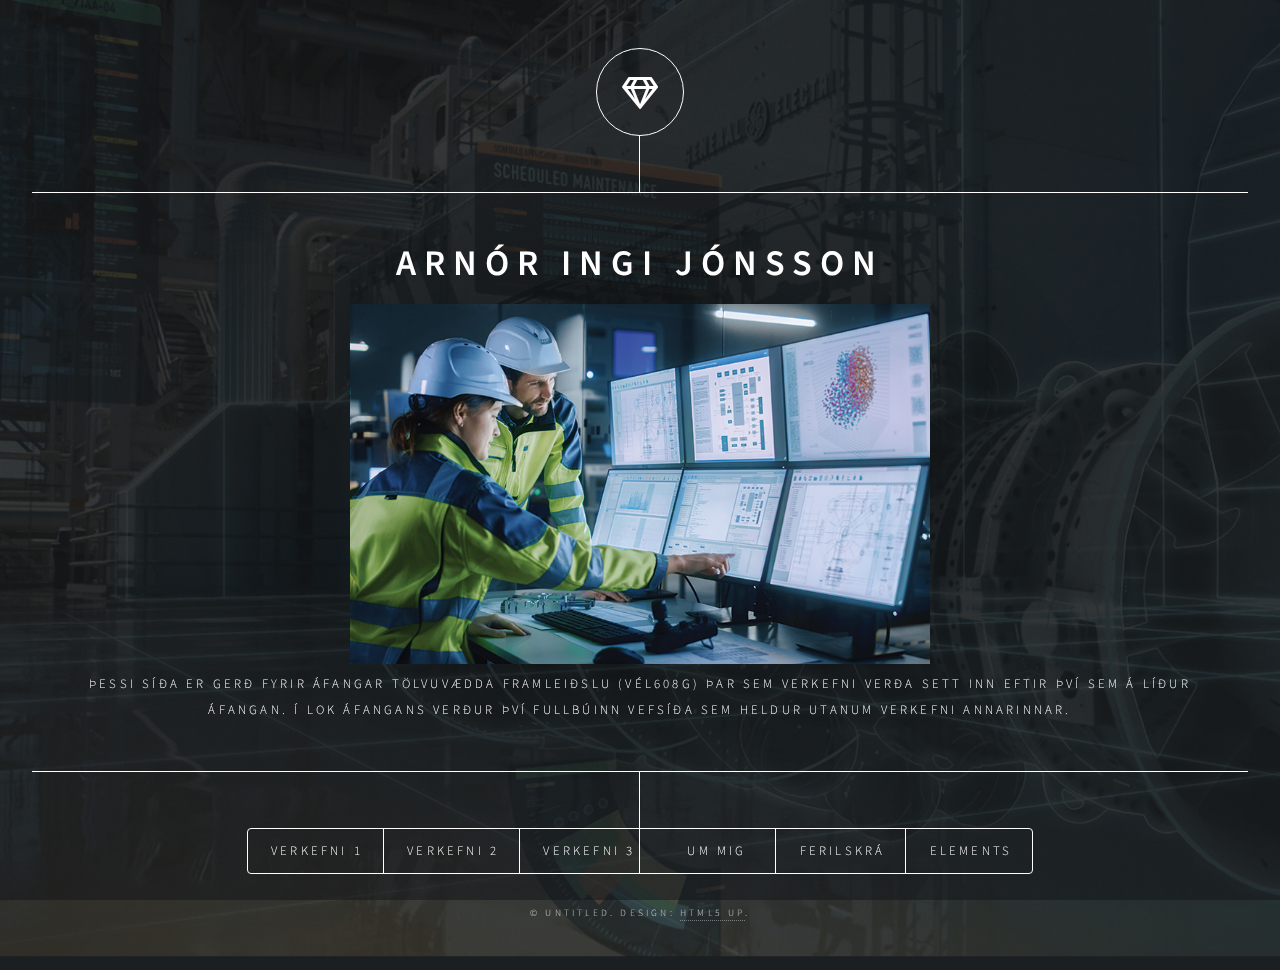
==== commit 7077e07a: "modified:   index.html" ====
--- a/index.html
+++ b/index.html
@@ -30,7 +30,10 @@
 								<img src="images/framleidsla800x580.jpg" style="width:580px; height:360px; object-fit: cover;">
 
 
-								<p>Þessi síða er gerð fyrir áfangar Tölvuvædda framleiðslu þar sem verkefni verða sett inn eftir því sem á líður á áfangan.</p>
+								<p>Þessi síða er gerð fyrir áfangar Tölvuvædda framleiðslu (VÉL608G) þar sem 
+									verkefni verða sett inn eftir því sem á líður áfangan.
+									Í lok Áfangans verður því fullbúinn vefsíða sem heldur utanum verkefni annarinnar.  
+								</p>
 									
 							
 							</div>
@@ -55,8 +58,22 @@
 							<article id="verkefni1">
 								<h2 class="major">Gerð heimasíðu</u></h2>
 								<span class="image main"><img src="images/dimension710x290.jpg" alt="" /></span>
+								
+								<p>
+									 </p>
+								
+								
+								
 								<p> Í upp hafi var hafist handar og kynnt sé það sem verið var að fara út í  <a href="#about">#</a>.</p>
 								<p>Lorem ipsum dolor sit amet, consectetur adipiscing elit. Duis dapibus rutrum facilisis. Class aptent taciti sociosqu ad litora torquent per conubia nostra, per inceptos himenaeos. Etiam tristique libero eu nibh porttitor fermentum. Nullam venenatis erat id vehicula viverra. Nunc ultrices eros ut ultricies condimentum. Mauris risus lacus, blandit sit amet venenatis non, bibendum vitae dolor. Nunc lorem mauris, fringilla in aliquam at, euismod in lectus. Pellentesque habitant morbi tristique senectus et netus et malesuada fames ac turpis egestas. In non lorem sit amet elit placerat maximus. Pellentesque aliquam maximus risus, vel sed vehicula.</p>
+							
+							
+							
+							
+							
+							
+							
+							
 							</article>
 
 						<!-- Work -->
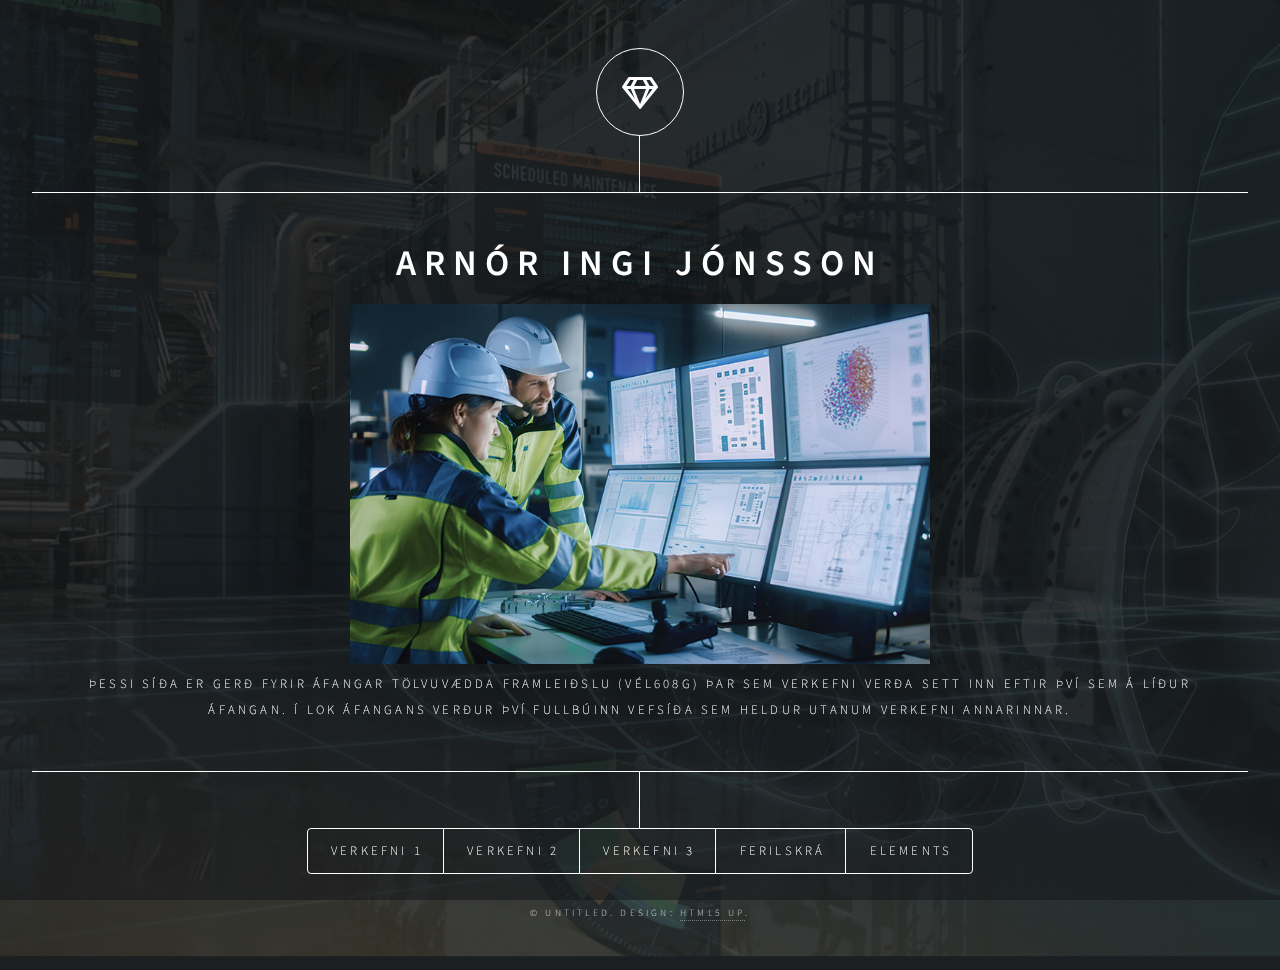
==== commit c10c4ad5: "breitingar" ====
--- a/index.html
+++ b/index.html
@@ -41,9 +41,8 @@
 						<nav>
 							<ul>
 								<li><a href="#verkefni1">Verkefni 1</a></li>
-								<li><a href="#work">Verkefni 2</a></li>
+								<li><a href="#verkefni2">Verkefni 2</a></li>
 								<li><a href="#verkefni3">Verkefni 3</a></li>
-								<li><a href="#about">Um mig</a></li>
 								<li><a href="#Ferilskra">Ferilskrá</a></li>
 								<li><a href="#elements">elements</a></li>
 								<!--<li><a href="#elements">Elements</a></li>-->
@@ -62,26 +61,17 @@
 								<p>
 									 </p>
 								
-								
-								
 								<p> Í upp hafi var hafist handar og kynnt sé það sem verið var að fara út í  <a href="#about">#</a>.</p>
-								<p>Lorem ipsum dolor sit amet, consectetur adipiscing elit. Duis dapibus rutrum facilisis. Class aptent taciti sociosqu ad litora torquent per conubia nostra, per inceptos himenaeos. Etiam tristique libero eu nibh porttitor fermentum. Nullam venenatis erat id vehicula viverra. Nunc ultrices eros ut ultricies condimentum. Mauris risus lacus, blandit sit amet venenatis non, bibendum vitae dolor. Nunc lorem mauris, fringilla in aliquam at, euismod in lectus. Pellentesque habitant morbi tristique senectus et netus et malesuada fames ac turpis egestas. In non lorem sit amet elit placerat maximus. Pellentesque aliquam maximus risus, vel sed vehicula.</p>
-							
-							
-							
-							
-							
 							
 							
 							
 							</article>
 
-						<!-- Work -->
-							<article id="work">
-								<h2 class="major">Work</h2>
+						<!-- Verkefni 2 -->
+							<article id="verkefni2">
+								<h2 class="major">Verkefni 2</h2>
 								<span class="image main"><img src="images/pic02.jpg" alt="" /></span>
-								<p>Adipiscing magna sed dolor elit. Praesent eleifend dignissim arcu, at eleifend sapien imperdiet ac. Aliquam erat volutpat. Praesent urna nisi, fringila lorem et vehicula lacinia quam. Integer sollicitudin mauris nec lorem luctus ultrices.</p>
-								<p>Nullam et orci eu lorem consequat tincidunt vivamus et sagittis libero. Mauris aliquet magna magna sed nunc rhoncus pharetra. Pellentesque condimentum sem. In efficitur ligula tate urna. Maecenas laoreet massa vel lacinia pellentesque lorem ipsum dolor. Nullam et orci eu lorem consequat tincidunt. Vivamus et sagittis libero. Mauris aliquet magna magna sed nunc rhoncus amet feugiat tempus.</p>
+								<p>Hér kemur verkefni 2 þegar farið verðu að vinna í því</p>
 							</article>
 						
 						<!-- Verkefni 3 -->
@@ -91,22 +81,28 @@
 							<p>Hér kemur verkefni 3 þegar farið verðu að vinna í því</p>	
 						</article>
 
-						<!-- About -->
-							<article id="about">
-								<h2 class="major">About</h2>
-								<span class="image main"><img src="images/pic03.jpg" alt="" /></span>
-								<p>Lorem ipsum dolor sit amet, consectetur et adipiscing elit. Praesent eleifend dignissim arcu, at eleifend sapien imperdiet ac. Aliquam erat volutpat. Praesent urna nisi, fringila lorem et vehicula lacinia quam. Integer sollicitudin mauris nec lorem luctus ultrices. Aliquam libero et malesuada fames ac ante ipsum primis in faucibus. Cras viverra ligula sit amet ex mollis mattis lorem ipsum dolor sit amet.</p>
-							</article>
-
+						
 						<!-- Ferilskra -->
 							<article id="Ferilskra">
 								<h2 class="major">Ferilskrá</h2>
-								<h3 class="major">Um Mig </h3>
-								<p>Ég heiti Arnór Ingi Jónsson og er nemandi við vélaverkfræði í Háskóla Íslands. Námsferill minn í Háskóla Íslands hófst haustið 2020 þegar ég hóf nám í Iðnaðarverkfræði til vors 2021.    </p>
-								<h6 class="major">Menntun</h6>
+								<h3 class="major">Um Mig </h3>			
+								
+								<div class="image"> 
+									<img src="images/Arnor.jpg" st/>
+									<p>Ég heiti Arnór Ingi Jónsson og er nemandi við vélaverkfræði 
+									í Háskóla Íslands. Námsferill minn í Háskóla Íslands hófst 
+									haustið 2020 þegar ég hóf nám í Iðnaðarverkfræði til vors 2021.    
+									</p>
+								</div>
+								
+
+								
+
+								<h3 class="major">Menntun</h6>
 								<p>Fjölbrautaskólinn í Garðabæ &emsp; 2016 - 2019 <br>
 									Iðnaðarverkfræði Háskóli Íslands &emsp; 2020 - 2021<br>
 									Vélavekfræði Háskóli Íslands &emsp; 2022 -</p>
+								
 								<form method="post" action="#">
 									<div class="fields">
 										<div class="field half">
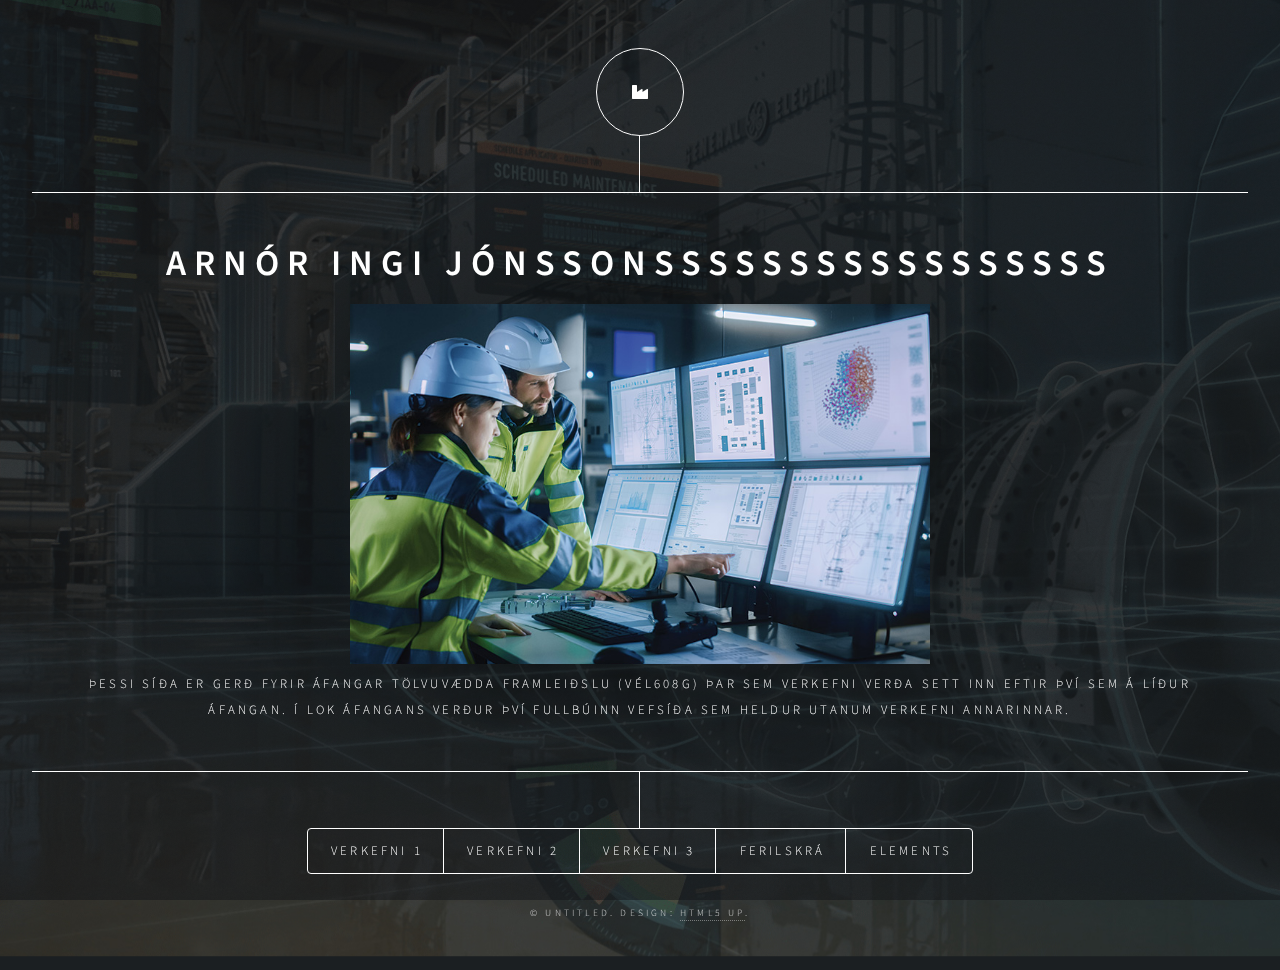
==== commit 48f3dda8: "ssssssssssss" ====
--- a/index.html
+++ b/index.html
@@ -22,11 +22,11 @@
 				<!-- Header -->
 					<header id="header">
 						<div class="logo">
-							<span class="icon fa-gem"></span>
+							<span class="fa fa-industry"></span>
 						</div>
 						<div class="content">
 							<div class="inner">
-								<h1>Arnór Ingi Jónsson</h1>
+								<h1>Arnór Ingi Jónssonsssssssssssssssss</h1>
 								<img src="images/framleidsla800x580.jpg" style="width:580px; height:360px; object-fit: cover;">
 
 
@@ -109,27 +109,17 @@
 											<label for="name">Name</label>
 											<input type="text" name="name" id="name" />
 										</div>
-										<div class="field half">
-											<label for="email">Email</label>
-											<input type="text" name="email" id="email" />
-										</div>
-										<div class="field">
-											<label for="message">Message</label>
-											<textarea name="message" id="message" rows="4"></textarea>
-										</div>
-									</div>
-									<ul class="actions">
-										<li><input type="submit" value="Send Message" class="primary" /></li>
-										<li><input type="reset" value="Reset" /></li>
-									</ul>
+										
 								</form>
+
+								<h3>Hægt er að nálgast mig hér &#8595;</h3>
 								<ul class="icons">
-									<li><a href="#" class="icon brands fa-twitter"><span class="label">Twitter</span></a></li>
-									<li><a href="#" class="icon brands fa-facebook-f"><span class="label">Facebook</span></a></li>
-									<li><a href="#" class="icon brands fa-instagram"><span class="label">Instagram</span></a></li>
-									<li><a href="#" class="icon brands fa-github"><span class="label">GitHub</span></a></li>
+									<li><a href="https://www.facebook.com/arnor.i.jonsson" class="icon brands fa-facebook-f"><span class="label">Facebook</span></a></li>
+									<li><a href="https://www.instagram.com/arnor_jons/" class="icon brands fa-instagram"><span class="label">Instagram</span></a></li>
+									<li><a href="https://github.com/ArnorIngiJons" class="icon brands fa-github"><span class="label">GitHub</span></a></li>
+									<li><a href="mailto:arnoringi0@gmail.com" class="fa fa-envelope"><span class="label"></span></a></li>
 								</ul>
-							</article>
+								</article>
 
 						<!-- Elements -->
 							<article id="elements">
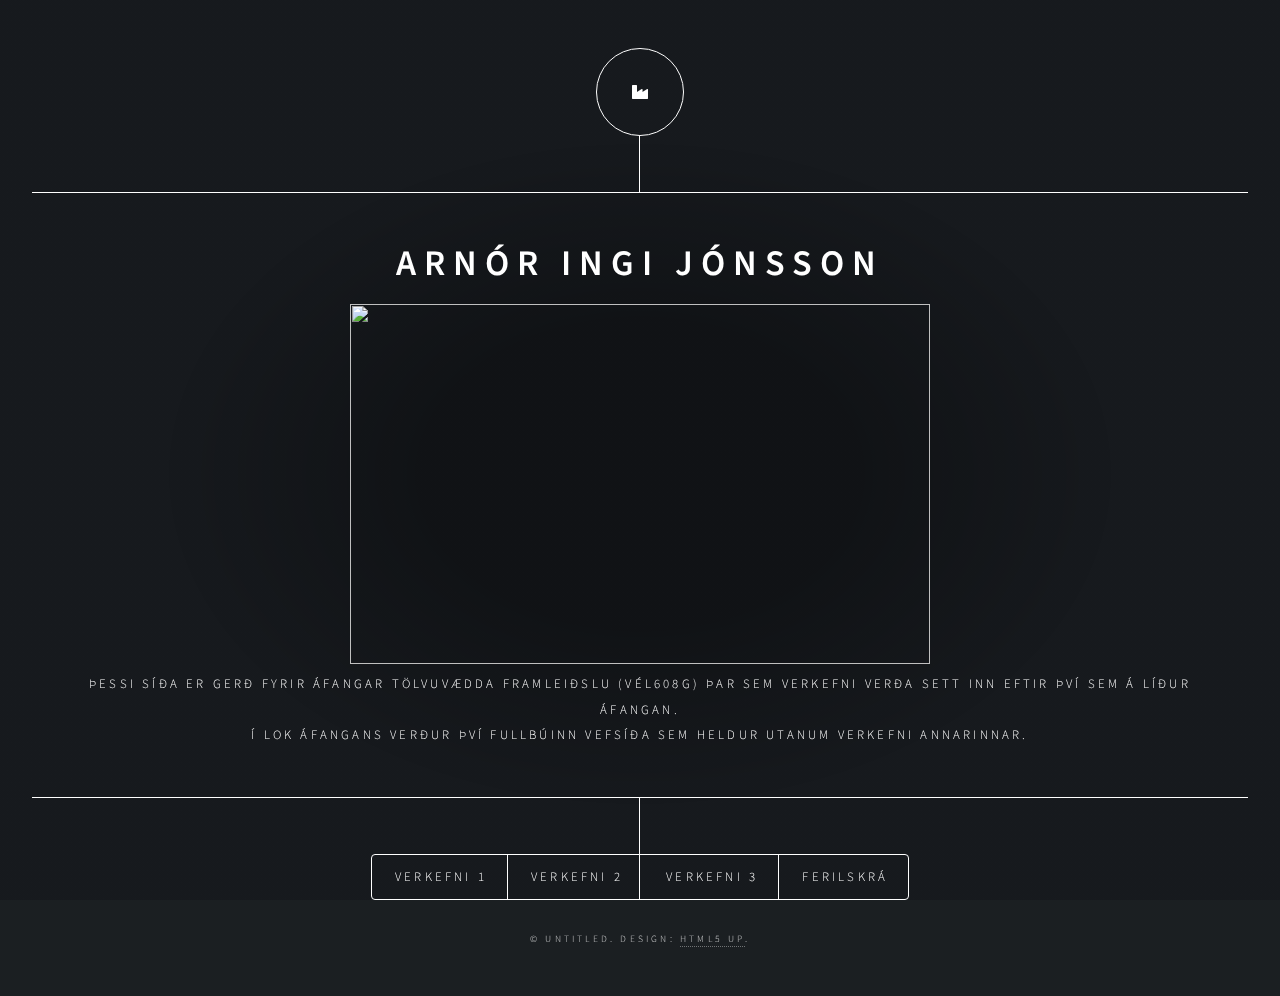
==== commit 111d962f: "Add files via upload" ====
--- a/index.html
+++ b/index.html
@@ -22,17 +22,17 @@
 				<!-- Header -->
 					<header id="header">
 						<div class="logo">
-							<span class="fa fa-industry"></span>
+							<pan class="fa fa-industry"></span>
 						</div>
 						<div class="content">
 							<div class="inner">
-								<h1>Arnór Ingi Jónssonsssssssssssssssss</h1>
+								<h1>Arnór Ingi Jónsson</h1>
 								<img src="images/framleidsla800x580.jpg" style="width:580px; height:360px; object-fit: cover;">
 
 
 								<p>Þessi síða er gerð fyrir áfangar Tölvuvædda framleiðslu (VÉL608G) þar sem 
-									verkefni verða sett inn eftir því sem á líður áfangan.
-									Í lok Áfangans verður því fullbúinn vefsíða sem heldur utanum verkefni annarinnar.  
+									verkefni verða sett inn eftir því sem á líður áfangan.<br>
+									Í lok Áfangans verður því fullbúinn vefsíða sem heldur utanum verkefni annarinnar. <br> 
 								</p>
 									
 							
@@ -44,8 +44,7 @@
 								<li><a href="#verkefni2">Verkefni 2</a></li>
 								<li><a href="#verkefni3">Verkefni 3</a></li>
 								<li><a href="#Ferilskra">Ferilskrá</a></li>
-								<li><a href="#elements">elements</a></li>
-								<!--<li><a href="#elements">Elements</a></li>-->
+								<!--li><a href="#elements">elements</a></li-->
 							</ul>
 						</nav>
 					</header>
@@ -56,29 +55,321 @@
 						<!-- Verkefni 1 -->
 							<article id="verkefni1">
 								<h2 class="major">Gerð heimasíðu</u></h2>
-								<span class="image main"><img src="images/dimension710x290.jpg" alt="" /></span>
-								
-								<p>
-									 </p>
-								
-								<p> Í upp hafi var hafist handar og kynnt sé það sem verið var að fara út í  <a href="#about">#</a>.</p>
-							
+								
+								
+								
+									<p> Í upphafi vekrefnis byrjaði ég á því að kynna mér aðeins hvað ég væri að fara útí.
+									 Verkefna lísingunni fengum við nokkra tengla til að fara inn á þar á meðal tengil 
+									 inn á <a href="https://github.com/">github</a> og <a href="https://html5up.net/">html5up</a> . Það fyrsta sem ég gerði var að stofna github aðgang og
+									 strandaði fljótlega þar sem mig vantaði meiri upplýsingar og fór aðeins að googla 
+									 og endaði á því að horfa á þetta <a href="https://www.youtube.com/watch?v=o5g-lUuFgpg">video</a>   
+									 og nýtti ég það nánast einungis að koma upp einhverjari síðu sem hægt væri að opna. 
+									 Sem tókst en lenti í smá veseni með það þar sem nafn síðunar var ekki sama og notenda 
+									 nafnið á github. </p>
+									<div class="align-center">
+										<img src="images/Screenshot 2023-01-25 105931.png" alt="" width="350" height="50" >
+									</div>
+									 									
+									<p>Það eina sem birtist hinsvegar á síðunni var síðuheitið.</p>
+									
+									<div class="align-center">
+										<img src="images/Screenshot 2023-01-25 103031.png" alt="" width="350" height="50">
+									</div>
+
+									<p> Grunn síðunar fékk ég af <a href="https://html5up.net/">html5up</a> þar sem hægt er að 
+									velja úr miklu úrvali af grunnum fyrir vefsíður. Hér að neðan er einungis brot af þeim
+									síðum sem hægt er að velja um <a href="https://html5up.net/">(hægt er að sjá allar síðurnar hér)</a></p>
+
+									<div class="align-center">
+										<img src="images/html5upSidur.png" alt="" width="600">
+									</div>
+
+									Ég ákvað að velja mér grunnin dimension þar sem mér fannst hún henta vel fyrir það sem ég ætlaði 
+									síðunni. Ég vill hafa hana auðvelda í notkunn ásamt því að hafa sem minnstan óþarfa inn á henni. 
+									neðst á síðunni verða valmöguleikar þar sem hægt veður að velja á milli verkefnanna frá 1-3 ásamt ferilskrá.
+
+									Með klækjum tókst mér að koma grunninum fyrir inn á vefsíðunni og keyrði rétt. 
+									
+									
+									hinsvegar lenti ég í veseni þar sem github hentaði einstaklega ílla til að forrita síðunna og gékk illa að tengja við Visual Studio.
+									og endaði með því að ég opnaði síðunna á eftirfarandi átt þar sem ég fann Html5up skránna og opnaði hana beint í VS óháð github og tók ég þá
+									ákvörðun að ætla að komast sem lengst með síðunna og uppfæra síðan inn á github (búa til nýja síðu með uppfærðu skránni).
+									Allaveg gera það svoleiðis þar til ég hef fundið þægilega lausn til þess að uppfæra síðuna jafn óðum.
+									útlit síðunnar í augnablikinu en síðan verður svo uppfærð samhliða áfanganum. 
+
+									<div class="align-center">
+										<img src="images/vefsida.png" alt="" width="600">
+									</div>
 							
 							
 							</article>
 
 						<!-- Verkefni 2 -->
 							<article id="verkefni2">
-								<h2 class="major">Verkefni 2</h2>
-								<span class="image main"><img src="images/pic02.jpg" alt="" /></span>
-								<p>Hér kemur verkefni 2 þegar farið verðu að vinna í því</p>
+								<h2 class="major">Tölvustuddur Skurður</h2>
+
+								<p>Verkefni 2 saman stóð af tveimur verkefnum annarsvegar að skera út í vínilskera og hinsvergar að nota laserskera.</p>
+								<h3>Vínilskeri</h3>
+								<p> 
+								Forsendur verkefnisins var að nota vínilskeran til að skera út límmiða þar sem skurðarflötturinn
+								mátti ekki vera stærri en 100x50cm.				
+								</p>
+								<p>Ég byrjaði á því að finna hugmyndir á netinu af því sem mig langaði að skera út. 
+									Ég hafði einhverjar hugmyndir af hverju ég var að leyta og var það helst einhver 
+									límmiði til þess að líma á tölvunna mína eða til að merkja skíði. Þegar ég var 
+									búinn að finna nokkrar myndir sem mér leyst á tók ég þær inn í Inkscape. 
+									í Inkscape þurfti ég fyrst að breta myndunum í vector (SVG file)
+									 myndir þar sem laser skerinn notast við vectora.  </p>
+								<p>Velja path og undir því Trace Bitmap</p>
+								<span class="image main"><img src="images/Screenshot 2023-02-28 121854.png" alt=""></span>
+								<p>Síðan þurfti að gera útlínur myndana eða skurðarlínur vínil skerans.
+									Í dálknum lengst til vinnstri á inkscape er hægt að stilla hvenig maður vill að myndinn byrtist.
+									Á myndunum má sjá þær stillingar sem voru valdar.
+								</p>
+
+								<div class="row">
+									<div class="column3">
+									  <img src="images/Screenshot 2023-02-28 123120.png" alt="Snow" style="width:100%" height="430">
+									</div>
+									<div class="column3">
+									  <img src="images/Screenshot 2023-02-28 123145.png" alt="Forest" style="width:100%" height="430">
+									</div>
+									<div class="column3">
+									  <img src="images/Screenshot 2023-02-28 123210.png" alt="Mountains" style="width:100%" height="430">
+									</div>
+								  </div>
+								<p>Exporta þurfti svo fileunum yfir í pdf og flytja þannig yfir í vínilskeran. Þegar límiðarnir komu úr
+									 vínilskeranum þurfti að plokka þann vínil sem ekki tilheyrði límiðanum. svo hægt væri að líma hann á hluti.
+								</p>
+								<div class="row">
+									<div class="column3">
+									  <img src="images/IMG-0297.jpg" alt="Snow" style="width:200%" height="500" >
+									</div>
+									<div class="column3">
+										
+									</div>
+									<div class="column3">
+									  <img src="images/IMG-0299.jpg" alt="Forest" style="width:100%" height="500" >
+									</div>
+								</div>
+
+
+								<h3>
+									<br><br>Laserskeri
+								</h3>
+								<p>
+								Mikil hugsanir fóri í að pæla hvað maður skildi búa til. 
+								Mig langaði að búa til eitthvað sem gæti nýst mér og færi 
+								ekki til spillis. Undan farið hafa skíðin mín verið fyrir
+								mér og ekki átt sinn eigin stað og ákvað ég því að búa til 
+								skíða festingu sem festist á vegg. Ég hafði góða hugmynd um 
+								um útlitið þar sem samskonar festingar úr áli hafa verið til sölu 
+								</p>
+
+								<span class="img"> <img src="Images/product_1893.jpg" alt="" class="center"> </span>
+								<p>
+								<br>Ég býrjaði á því að teikna upp í Fusion 360
+								</p>
+
+
+								<div class="row">
+									<div class="column2">
+									  <img src="images/Screenshot 2023-03-01 205926.png" alt="Snow" style="width:100%" height="300" >
+									</div>
+									<div class="column2">
+										<img src="images/Screenshot 2023-03-01 210007.png" alt="Snow" style="width:100%" height="300" >
+									</div>
+								</div>
+								
+								<p>Síðan þurfti að offseta miðað við kerf þar sem gera þarf ráð fyrir að laser hafi einhverja þykkt. 
+									Set var upp kerfpróf og fékkst að kerfið væri um 0.21mm.</p>
+
+								<span class="img"> <img src="Images/IMG-0292.jpg" alt="" class="center"></span>
+								<p><br>Til þess að ofsetta er auðveldast að ítta á o sem er 
+									schortcut fyrir offset hluturinn er valinn og þá opnast 
+									sketchið sem maður vill offsetta, síðan velur maður þær útlinur sem maður ofsetar ég ofsetaði um 0.1mm.
+								Þær línur sem eru á utanverðum hlutnum vill maður offseta út en ef það eru gött í hlutnum 
+								vill maður ofsetta þær línur inn á við. Og gerir maður þetta við alla hlutina. </p>
+
+								<div class="row">
+									<div class="column2">
+										<img src="Images/Screenshot 2023-03-02 121419.png" alt="" style="width:100%">
+									</div>
+									<div class="column2">
+										<img src="images/Screenshot 2023-03-02 121352.png" alt="" style="width: 100%">
+									</div>
+								</div>
+								<p><br>
+								Þegar búið var að ofsetta allt exportaði ég filenum sem DXF file opnaði ég Inkscape.
+								 Og byrjaði að breyta stærðinni á skjalinu. 
+								 Til að opna skala stillingarnar (Ctrl+Shift+D) og setti stærðinna sem 500mm x 500mm.
+								 Að því loknu opnaði ég svo fileinn í Inkscape. Líkt og í verkefninu fyrir vínilskeran stillir maður línuþykktina sem 0.02mm.
+								</p>
+								<div class="row">
+									<div class="column2">
+										<img src="Images/Screenshot 2023-03-02 123351.png" alt="" style="width: 100%">
+									</div>
+									<div class="column2">
+										<img src="Images/Screenshot 2023-03-02 124355.png" alt="" style="width: 100%">
+									</div>
+								</div>
+								<p><br>Þegar maður zoomar inn sér maður að það eru allsstaðar tvær línur (útlína og offset lína). 
+									Það sem maður þarf að gera er að eyða öllum línum fyrir utan offset línunum því að það eru þær línur sem laserskerinn fer eftir.
+									Þegar það er klárt savear maður sem SVG file og flytur hann svo yfir í tölvunna sem tengd er við laserskerann og opnar inkscape í henni fer í print.
+									Þá opnast stillingarnar fyrir laserskeran og þarf maður að velja auto focus -> thickness, speed -> 10%, power -> 100%, frequency -> 10%	og thikness -> 4mm.
+									staðsetja þarf svo skurðinn á plötunni og þegar maður er sáttur með það er ýtt á print. Opna þarf fyrir loftið og ýtt á play á laserskernaum.
+								</p>
+								<span class="img"><img src="Images/IMG_0599.JPEG" alt="" class="center"></span>
+								<p><br>Eftir að búið var að prenta allt út fyrir prufunna var að fara heim og prófa. Ekki tókst að setja allt saman og ákvað ég að prófa að sjóða viðinn til að reyna að mýkja hann.
+								Sem tókst að vissuleiti þar sem hann vissulega mýktist en hinsvegar losnaði hann í sundur þar sem krossviðurinn var límdur saman.</p>
+
+								<div class="row">
+									<div class="column2">
+										<img src="images/IMG_0603.JPEG" alt="" style="width: 100%">
+									</div>
+									<div class="column2">
+										<img src="images/IMG_0609.JPEG" alt="" style="width: 100%">
+									</div>
+								</div>
+								<p><br>Sem betur fer var ég með auka og fór í það að pússa hakið af og prófa að setja saman þegar ég setti festinguna saman var hún stíf og fínn.
+								En þegar ég prófaði hanna kom strax í ljós að festinginn virkaði ekki eins og hún átti að gera þar sem krafturinn sem verkaði til hliða var of mikill og festinginn losnaði í sundur við það álag. 
+								Ég prófaði svo að setja plast strappa utanum til að halda festingunni saman og virkaði festinginn þá.</nav></p>
+								
+								<span class="img"><img src="images/IMG_0610.JPEG" alt="" class="center" height="50%"></span>
+
+								<p><br> Farið var svo í það að pæka hvernig maður gæti laserskorið eitthvað sem gæti komið í staðinn fyrir strappana og það teiknað í fusion.
+									Og prufan prentuð út þegar ég prentaði það svo út hafði ég sett kerfið rant og hafði offsettað um 0.5mm í staðinn fyrir 0.1mm og var alveg ómögulegt að koma festingunni saman.
+									því var breytt og hluturinn fór saman en ekki allt þar sem ég hafði gert einhver mistök í málsetningum.
+								</p>
+								<span class="img"><img src="images/IMG_1022.JPEG" alt="" class="center" height="50%"></span>
+
+								<p><br>Farið var í að gera þær breytingar sem þurfti og þær prentaðar út og allt fór að lokum saman. Í teikningunum gerði ég einnig ráð fyrir gúmmilista sem hefur það hlutverk að koma í veg fyrir að rispa skíðinn.</p>
+								<div class="row">
+									<div class="column2">
+										<img src="images/IMG_1028.JPEG" alt="" style="width: 100%">
+									</div>
+									<div class="column2">
+										<img src="images/IMG_1052.JPEG" alt="" style="width: 100%">
+									</div>
+								</div>
+								<span class="img"> <img src="Images/IMG_1038.JPEG" alt="" class="center" style="width:99%"></span>
+
+								<p> <br>Að lokum Gékk allt upp og festingin gerði það sem henni var ætlað. Hún gat haldið upp tveimur venjulegum skíðum en einungis einum fjallaskíðum þar sem þau eru töluvert breiðari en venjuleg skíði.
+									það sem mér hefði fundist hafa mátt fara betur er að hafa teiknað þetta og gert assembly til þess að sjá að allt rynni saman og tékkað þannig á málsetningunum mínum.
+									Einnig held ég að ég hefði getað farið einhverja aðra leið að því að offseta og sloppið þar að leiðandi að þurfa að eyða svona miklum tíma í að eyða út línum í Inkscape. 
+									Að öðruleiti er ég mjög sáttur með hvernig hönunnun kom út hversu vel þetta small allt saman að lokum og hversu vel efnið nýttist. 
+									Ef maður hugsar þetta útfrá því að ætla að selja þetta þá raðaðist þetta einnig vel saman og auðvelt væri að pakka þessu saman í nettar pakkningar.
+								</p>
+								<p>Hér er hægt að nálgast skrárnar (<a href="images/Arnor.svg" download="Limmidar">Límmiðar</a> og <a href="images/Skidafesting.svg" download="skidafesting">Skíðafesting</a>)</p>
+								
+		
 							</article>
+
 						
 						<!-- Verkefni 3 -->
 						<article id="verkefni3">
-							<h2 class="major">Verkefni 3</u></h2>
-							<span class="image main"><img src="images/dimension710x290.jpg" alt="" /></span>
-							<p>Hér kemur verkefni 3 þegar farið verðu að vinna í því</p>	
+							<h2 class="major">3D prentun og 3D skönnun</u></h2>
+								<p>Markmið verkefni 3 er að 3D prenta hlut sem ekki er hægt að frameliða með frádráttar framleiðslu ásamt því að þyngd hlutarins færi ekki yfr 100g. Hinn hlti verkefnis 3 var að 3d skanna hlut að eigin vali.</p>	
+								<span class="image main"><img src="images/3dprint.jpg" alt="" style="width:50%" class="center" /></span>
+
+								<H3>3D Prentun</H3>
+								<p>Tilgangur verkefnisins er að 3D prenta út hlut <br>Tiltölega vel gekk að fá hugmyndir af 3D prenti. Fyrst var ég að pæla í hjólafestingu sem mundi passa í 
+								sömu skrúfur og skíðafestinginn í verkefni 2 en mér fannst það ekki nógu spennandi. Það endaði með því að ég ákvað að
+								gera viðgerðarbakka sem festist á hjólaviðgerðarstand sem ég á þar sem ég hef séð svoleiðis bakka á netinu og hefur mig alveg langað í svoleiðis.
+								þar sem þetta er mjög henntugt til þess að leggja eitthvað frá sér og til að hafa þau verkfæri sem maður þarf við hendina.
+								</p>
+								<div class="row">
+									<div class="column3">
+										<img src="images/380508_306_XL.jpg" alt="" width="100%">
+									</div>
+									<div class="column3">
+										<img src="images/106_010.jpg" alt="" width="100%">
+									</div>
+										<div class="column3">
+										<img src="images/2843A_001.jpg" alt="" width="100%">
+									</div>
+								</div>
+								<p><br>Fyrst var ég að pæla að nýtta mér eitthvað 3D prent af netinu og breyta því eitthvað.</p>
+								<span class="img"><img src="images/Screenshot 2023-03-02 184335.png" alt="" class="center"></span>
+								
+								<p><br>En ákvað svo bara að teikna bakkan frá grunni. Þegar ég var að teikna hlutinn upp í fusion var ég með standinn hjá hliðiná mér til
+								þess að geta mælt hann upp, prófíllinn sem standurinn er úr er ekki hringlaga heldur dropalaga og einnig er halli á honum.
+								Ég mældi hallan með símanum og notaði skífumál til þess að mæla prófílinn þannig bakkinn mundi passa sem best utanum hann.
+								Það sem ég vildi hafa á bakkanum var pláss fyrir sex kanta frá 1,5mm uppí 10mm og pláss fyrir skrúfjárn.
+								Það helsta sem var flókið við að teikna hlutinn var að láta mismunandi halla mætast og láta það líta vel út.
+								Ég náði mér í prusa slicer til þess að sjá hvernig hluturinn prentaðist út og horfði ég á eftir 
+								farandi myndband þar sem manni er kennt á slicer  </p>
+								<iframe width="560" height="315" src="https://www.youtube.com/embed/_kIqMPNQNSw" title="YouTube video player" 
+								frameborder="0" allow="accelerometer; autoplay; clipboard-write; encrypted-media; gyroscope; picture-in-picture; 
+								web-share" allowfullscreen class="center"></iframe>
+								<p><br>Hér má svo sjá mynd að bakkanum</p>
+								<div class="row">
+									<div class="column2">
+										<img src="Images/Screenshot 2023-03-02 190140.png" alt="" width="100%">
+									</div>
+									<div class="column2">
+										<img src="Images/Screenshot 2023-03-02 190307.png" alt="" width="100%">
+									</div>
+								</div>
+								<p><br>Og svo mynd af hlutnum í slicer. Og þurfti ég að nota burðarefni til þess að prenta hlutinn út.</p>
+								
+								<div class="row">
+									<div class="column2">
+										<img src="Images/Screenshot 2023-03-02 191238.png" alt="" width="100%">
+									</div>
+									<div class="column2">
+										<img src="Images/Screenshot 2023-03-02 191309.png" alt="" width="100%">
+									</div>
+								</div>
+								<p><br>samkvæmt slicer er hluturinn 109gr sem er örlítið meira en gert var ráð fyrir verkefninu en innan skekkjumarka.
+								Ég kikti við hjá Hafliða fyrir helgi og kom prentaranum af stað. Og kippti því svo upp á mánudeginum.</p>
+								
+								<div class="row">
+									<div class="column2">
+										<img src="Images/IMG_1058.JPEG" alt="" width="100%">
+									</div>
+									<div class="column2">
+										<img src="Images/IMG_1059.JPEG" alt="" width="100%">
+									</div>
+								</div>
+								<div class="row">
+									<div class="column2">
+										<img src="Images/IMG_1063.JPEG" alt="" width="100%">
+									</div>
+									<div class="column2">
+										<img src="Images/IMG_1065.JPEG" alt="" width="100%">
+									</div>
+								</div>
+								<p><br>Eftir að hluturinn kom úr prennti þurfti ég aðeins að 
+									fjarlægja burðarefnið með skrúfjárni ásamt því að þurfa að 
+									setja skrúfu og ró á bakkan til að herða við viðgerðarstandinn.
+									<br>Ég var mjög sáttur með útkomunna og hef ekki en fundið neitt sem mér 
+										hefði fundist mátt fara betur. </p>	
+								<iframe src="https://myhi196.autodesk360.com/shares/public/SH9285eQTcf875d3c539e0eb063d199da802?mode=embed" width="640" height="480" allowfullscreen="true" webkitallowfullscreen="true" mozallowfullscreen="true"  frameborder="0" class="center"></iframe>
+								<p><br> (Mögulega þarf að refresha síðunna til þess að 3D model birtist rétt)</p>
+								<h3><br>3D skönunn</h3>
+								
+								<p>Markmið 3D skönnunarinnar er að 3D skanna hlut að eigin vali. 
+									Ég ákvað að nýta mér <a href="https://poly.cam/">Polycam.</a> fyrir iphone.
+									Viðmótið í appinu er mjög þægilegt og einfallt, ég valdi að skanna með LiDAR og Video. Og ákvað ég að skanna pabba vegna forvitni hans,
+									ég kom honum fyrir og bað hann um að vera eins kyrran og hann gæti verið. Síðan labbaði ég í kringum hann og reyndi að taka video af honum öllum.
+									Þegar það var komið lét ég appið búa til 3D módel af honum og gat ég svo klippt af óþarfasvæði. 
+									Til þess að koma 3D modelinu inn á vefsíðuna notaðist ég við <a href="https://sketchfab.com/feed">Sketchfab.</a>
+									Auðvelt var að koma módelinu af polycam yfir á Sketchfab þar sem hægt var að uploada módelinu beint af Polycam yfir á Sketchfab. 
+									Þegar búið var að koma módelinu fyrir á á Skechfab var mjög auðvelt að finna embed kóða til þessað hengja inn á vefsíðunna 3D módelið, sem sjá má hér að neðan.
+									</p> 
+								
+								<div class="sketchfab-embed-wrapper"> <iframe title="Jon" frameborder="0" 
+									allowfullscreen mozallowfullscreen="true" webkitallowfullscreen="true" 
+									allow="autoplay; fullscreen; xr-spatial-tracking" 
+									xr-spatial-tracking execution-while-out-of-viewport 
+									execution-while-not-rendered web-share 
+									src="https://sketchfab.com/models/e3df0a9ec3154200b2d8100c20d304f2/embed" class="center" width="640" height="480"> 
+								</iframe> <p style="font-size: 13px; font-weight: normal; margin: 5px; color: #4A4A4A;"> </iframe>
+
+								<p><br>Mér fannst 3D skönunnin koma mun betur út en ég þorði að vona, 
+									en var vissulega ekki alveg fulkomin þar sem mólelið hefur líklegast fært sig eitthvað til meðan það var verið að skanna. </p>
+								
 						</article>
 
 						
@@ -91,26 +382,39 @@
 									<img src="images/Arnor.jpg" st/>
 									<p>Ég heiti Arnór Ingi Jónsson og er nemandi við vélaverkfræði 
 									í Háskóla Íslands. Námsferill minn í Háskóla Íslands hófst 
-									haustið 2020 þegar ég hóf nám í Iðnaðarverkfræði til vors 2021.    
+									haustið 2020 þegar ég hóf nám í Iðnaðarverkfræði til vors 2021 og hóf svo aftur nám haustið 2022 í vélaverkfræði    
 									</p>
 								</div>
 								
 
 								
 
-								<h3 class="major">Menntun</h6>
-								<p>Fjölbrautaskólinn í Garðabæ &emsp; 2016 - 2019 <br>
+								<h3 class="major">Menntun</h3>
+								<p>Fjölbrautaskólinn í Garðabæ &emsp;&emsp;&emsp; 2016 - 2019 <br>
 									Iðnaðarverkfræði Háskóli Íslands &emsp; 2020 - 2021<br>
-									Vélavekfræði Háskóli Íslands &emsp; 2022 -</p>
-								
-								<form method="post" action="#">
-									<div class="fields">
-										<div class="field half">
-											<label for="name">Name</label>
-											<input type="text" name="name" id="name" />
-										</div>
-										
-								</form>
+									Vélavekfræði Háskóli Íslands &emsp;&emsp;&emsp; 2022 - </p>
+
+								<h3 class="major">Starfsferill</h3>
+
+								<p><b>póstdreifingu</b> frá 2013-2015 <br>
+								<b>Vinnuskóli Garðabæjar</b>  sumarið 2016 <br>
+								<b><a href="https://jonbergsson.is/">Jón Bergsson</a></b>
+									ég hef starfað þar í öllum fríum síðan 2013 ásamt öllu árinu 2022 þar hef ég sinnt hinum ýmsu störfum þar með talið afgreiðslu, viðgerðum heitum pottum og öllu sem tengist þeim, myndvinslu ásamt ýmsu öðru sem fallið hefur til.  <br>
+								</p>
+								
+								<h3 class="major">Áhugamál</h3>
+								<p>Helstu áhugamál er útivist og þá helst hjólreiðar og skíði. <br>
+								Ásamt því að vera í nýliða prógrammi hjá hjálparsveit skáta í kópavogi </p>
+								
+								
+								<tr>
+									<td class="bLeft">
+									</td>
+									<td class="middle">
+									</td>
+									<td class="bRight">
+									</td>
+								</tr>
 
 								<h3>Hægt er að nálgast mig hér &#8595;</h3>
 								<ul class="icons">
